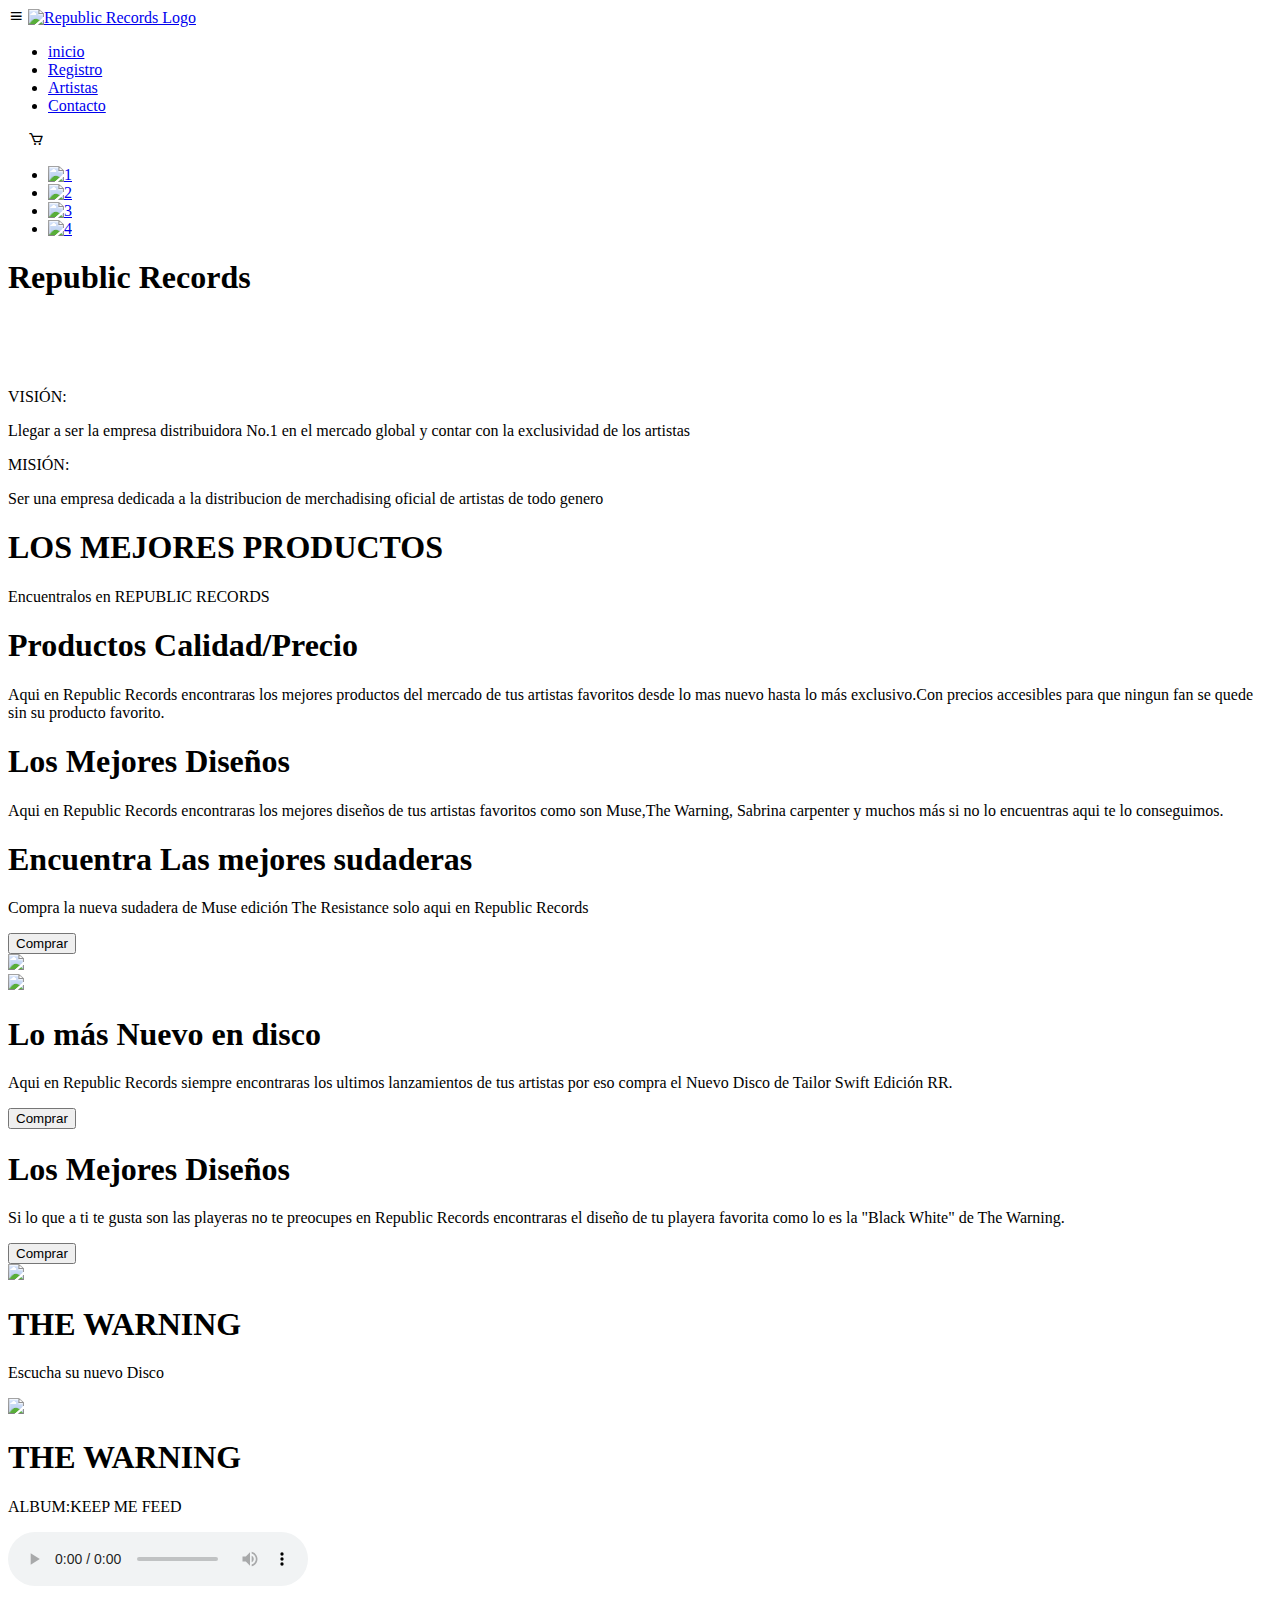
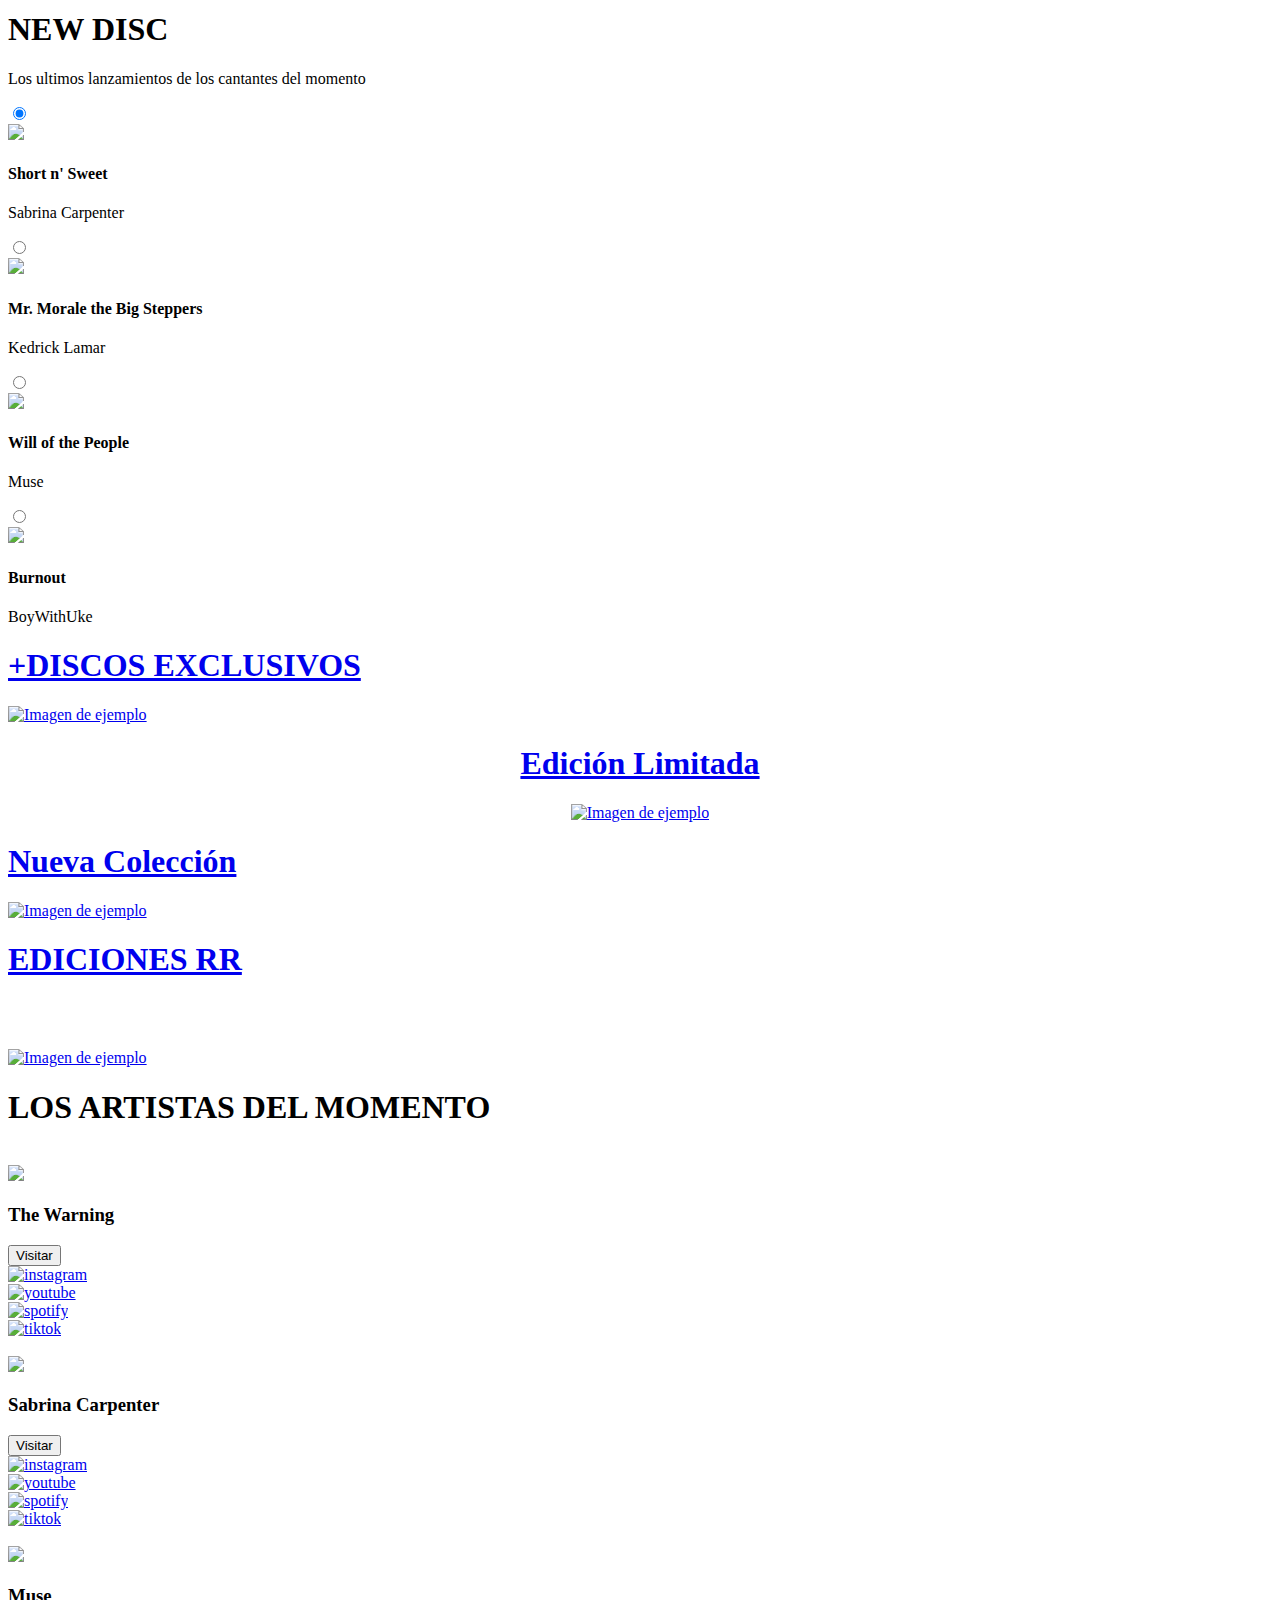
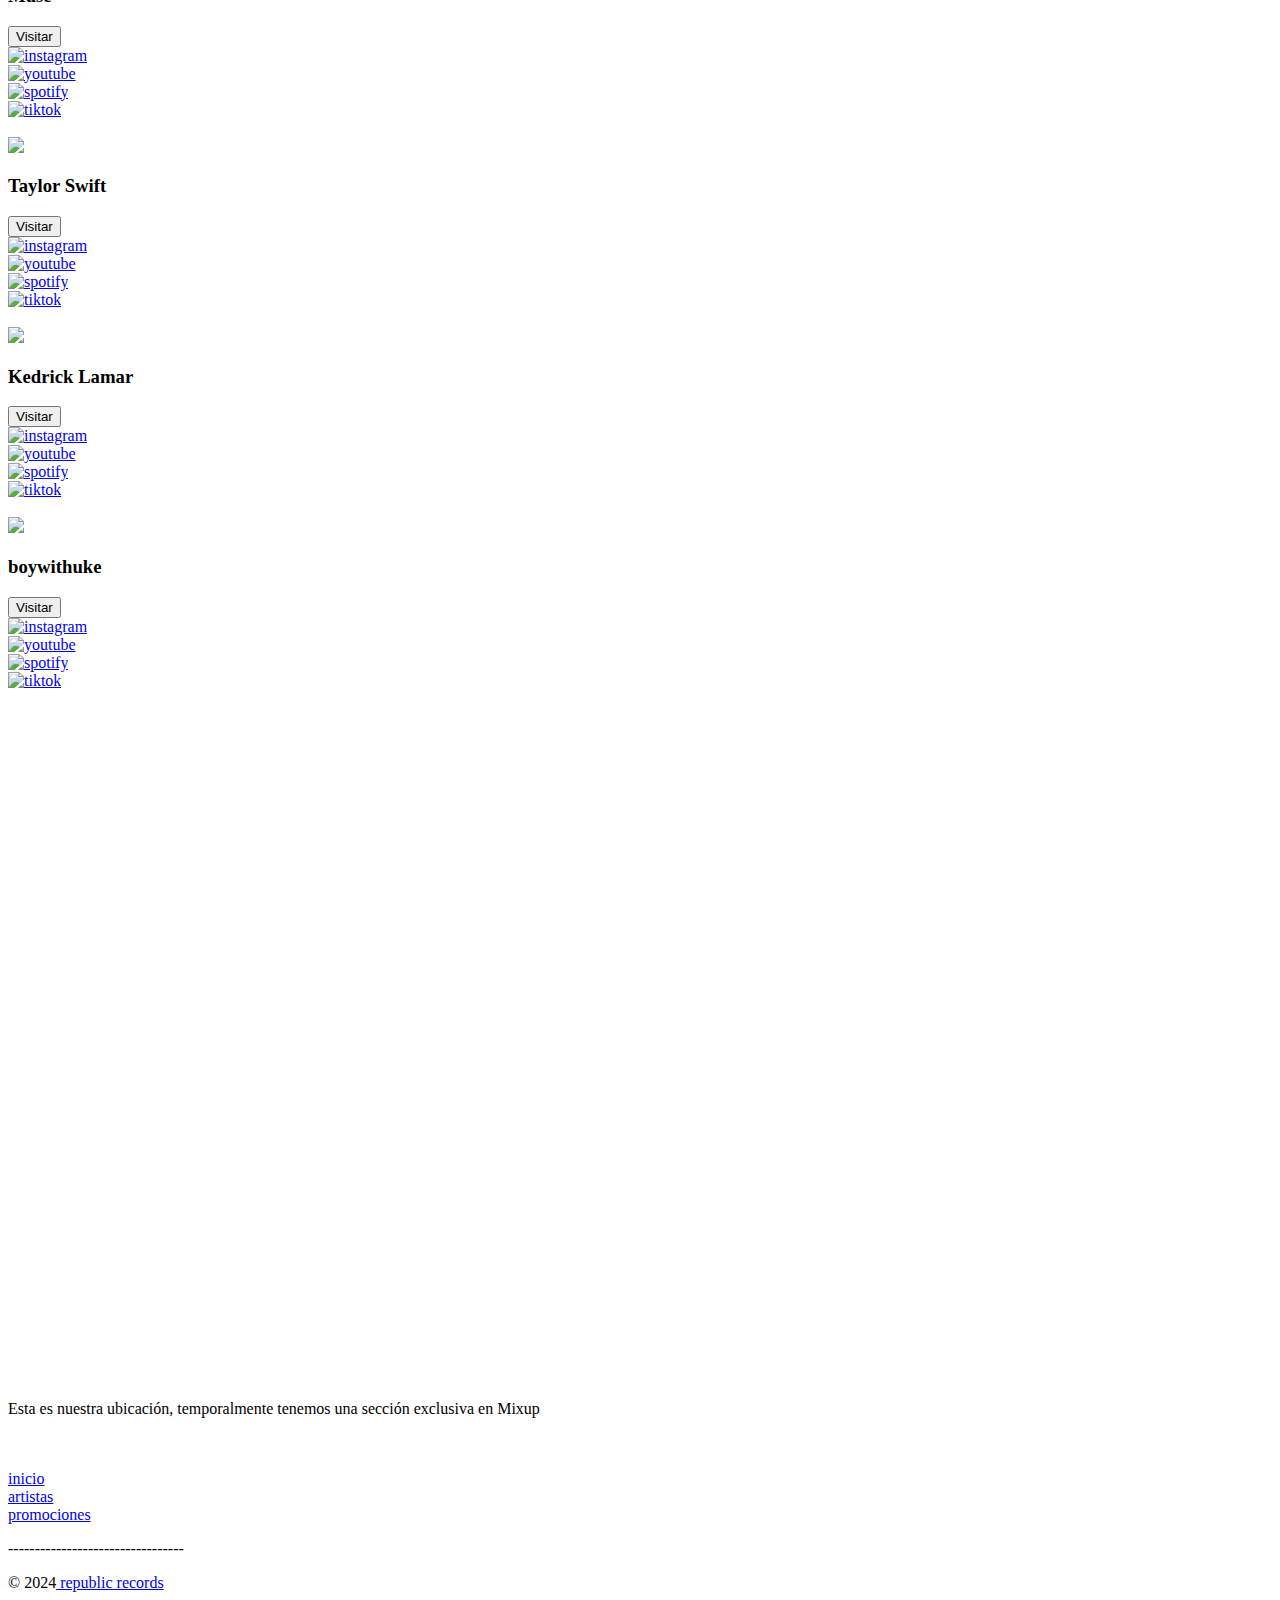
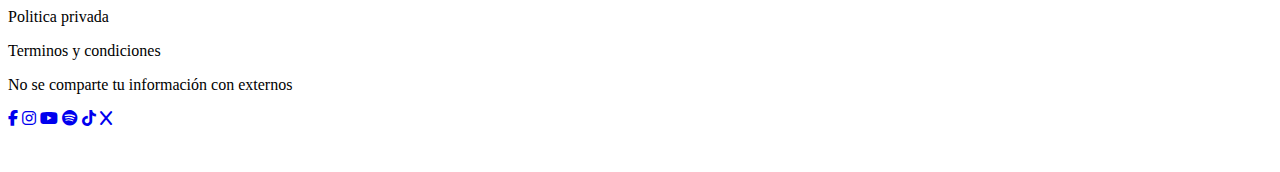
==== index.html @ c12b85f3 "Add files via upload" ====
<!DOCTYPE html>
<html lang="es">
<head>
	<meta charset="utf-8">
	<title> Republic Records </title>
	 <link rel="stylesheet" href="https://cdnjs.cloudflare.com/ajax/libs/font-awesome/6.5.2/css/all.min.css">
        <link rel="stylesheet" href="css/music">
        <link rel="stylesheet" href="css/stylo.css">
        <link rel="icon" href="img/Rr.jpeg">
        <link href='https://unpkg.com/boxicons@2.1.4/css/boxicons.min.css' rel='stylesheet'>
</head>
<body>
	
<header class="heade">
    <i class="bx bx-menu" id="menu-icon"></i>
    <a href="#" class="log">
        <img src="img/White.png" alt="Republic Records Logo" class="logo-img">
    </a>
    <nav class="navbar">
        <span class="vertical-line"></span>
        <ul>
            <li><a href="# "class="active">inicio</a></li>
            <li><a href="CrearCuenta/index.html">Registro</a></li>
            <li><a href="#artistas">Artistas</a></li>
            <li><a href="#conta">Contacto</a></li>
        </ul>
    </nav>
    <div class="wrapper-icons">
      <a href="CrearCuenta/iniciarsesion.html" style="color: white">  <i class="bx bx-user hover-icons" id="user-icon"></i></a>
        <span class="vertical-line"></span>
        <i class="bx bx-cart hover-icons" id="cart-icon"></i>
    </div>

</header>
<script src="script.js"></script>



	<div class="slider-frame">
    <ul>
        <li><a href="warning/tw.html"><img src="img/warwar.gif" alt="1" class="img2"></a></li>
        <li><a href="bob/BOB.html"><img src="img/boy.gif" alt="2" class="img2"></a></li>
         <li><a href="warning/tw.html"><img src="img/warwar.gif" alt="3" class="img2"></a></li>
        <li><a href="bob/BOB.html"><img src="img/boy.gif" alt="4" class="img2"></a></li>
    </ul>
    </div>
  

        <section id="main">
      	<div class="content">
    <div>
	<h1>Republic Records</h1>
<br>
<br>
<br>

	<div class="lolo">

	<div class="didi">
	<p>VISIÓN:</p>
	<p> Llegar a ser la empresa distribuidora No.1 en el mercado global y contar con la exclusividad de los artistas </p>
  </div>

	<div class="didi">
	<p>MISIÓN:</p>
	<p> Ser una empresa dedicada a la distribucion de merchadising oficial de artistas de todo genero</p>
</div>
</div>
</div>
</div>
</section>
<div class="transparent">
  	<h1>LOS MEJORES PRODUCTOS</h1>
  	<p>Encuentralos en REPUBLIC RECORDS</p>
  </div>
  
  <div class="flex-parent">

	 <div class="flex-child">
	 	<div class="text2">
	 		<h1>Productos Calidad/Precio</h1>
	 		<p>Aqui en Republic Records encontraras los mejores productos del mercado de tus artistas favoritos desde lo mas nuevo hasta lo más exclusivo.Con precios accesibles para que ningun fan se quede sin su producto favorito.		</p>
	 	</div>
	 </div>
	  <div class="flex-child">
	 	<div class="text1">
	 		<h1>Los Mejores Diseños</h1>
	 		<p>Aqui en Republic Records encontraras	los mejores diseños de tus artistas favoritos como son Muse,The Warning, Sabrina carpenter y muchos más si no lo encuentras aqui te lo conseguimos.</p>
	 	</div>
	 </div>
	</div>

  <section class="promo">
  <div class="flex-parent">

	 <div class="flex-child">
	 	<div class="promo1">
	 		<h1>Encuentra Las mejores sudaderas</h1>
	 		<p>Compra la nueva sudadera de Muse edición The Resistance solo aqui en Republic Records </p>
	 		<a href="artistas/MUSE.html#muse" style="text-align: center;"><button> Comprar</button></a>

	 	</div>
	 </div>
	  <div class="flex-child">
	 	<div class="img1">
	 		<img src="img/sud4atrasuni.png">
	 	</div>
	 </div>
	</div>
</section>

<section class="promo0">
  <div class="flex-parent">
<div class="flex-child">
	 	<div class="img2">
	 		<img src="img/disc.jpeg">
	 	</div>
	 </div>
	 <div class="flex-child">
	 	<div class="promo2">
	 		<h1>Lo más Nuevo en disco</h1>
	 		<p>Aqui en Republic Records siempre encontraras los ultimos lanzamientos de tus artistas por eso compra el Nuevo Disco de Tailor Swift Edición RR.</p>
	 		<a href="Taylor Swift/Taylor.html#tay" style="text-align: center;"><button> Comprar</button></a>

	 	</div>
	 </div>
	  
	</div>
</section>
  <section class="promo">
  <div class="flex-parent">

	 <div class="flex-child">
	 	<div class="promo1">
	 		<h1>Los Mejores Diseños</h1>
	 		<p>Si lo que a ti te gusta son las playeras no te preocupes en Republic Records encontraras el diseño de tu playera favorita como lo es la "Black White" de The Warning.</p>
	 		<a href="warning/tw.html#W" style="text-align: center;"><button> Comprar</button></a>

	 	</div>
	 </div>
	  <div class="flex-child">
	 	<div class="img1">
	 		<img src="img/wwt.jpeg">
	 	</div>
	 </div>
	</div>
</section>




<div class="dis">

	 <div class="flex-child"><div class="transparent">
  	<h1>THE WARNING</h1>
  	<p>Escucha su nuevo Disco </p>
  </div>	 

	 	<div class="disco">
	 		<img src="https://m.media-amazon.com/images/I/91oZRV2+jIL._UF1000,1000_QL80_.jpg">
	 		<h1>THE WARNING</h1>
	 		<p>ALBUM:KEEP ME FEED</p>
	 		<audio controls>
	<source src="img/wawa.mp3" type="audio/mpeg">
    
</audio>

	 	</div>
	 </div>

	  <div class="flex-child"><div class="transparent">
	<h1>NEW DISC</h1>
  	<p>Los ultimos lanzamientos de los cantantes del momento</p>
  </div>	 

	    <div class="discos">

	    	    <div class="wrapper">
        <div class="container">
            <input type="radio" name="slide" id="c1" checked>
            <label for="c1" class="card">
                <div class="row">
                    <div class="icon"><img src="https://www.mondosonoro.com/wp-content/uploads/2024/09/Sabrina-Carpenter-Short-n-Sweet.jpg"></div>
                    <div class="description">
                        <h4>Short n' Sweet</h4>
                        <p>Sabrina Carpenter</p>
                    </div>
                </div>
            </label>
            <input type="radio" name="slide" id="c2" >
            <label for="c2" class="card">
                <div class="row">
                    <div class="icon"><img src="https://m.media-amazon.com/images/I/81JWgCwbohL._UF1000,1000_QL80_.jpg"></div>
                    <div class="description">
                        <h4>Mr. Morale the Big Steppers</h4>
                        <p>Kedrick Lamar</p>
                    </div>
                </div>
            </label>
            <input type="radio" name="slide" id="c3" >
            <label for="c3" class="card">
                <div class="row">
                    <div class="icon"><img src="https://i.scdn.co/image/ab67616d0000b27342c90d53e8c596285e8f59ff"></div>
                    <div class="description">
                        <h4>Will of the People</h4>
                        <p>Muse</p>
                    </div>
                </div>
            </label>
            <input type="radio" name="slide" id="c4" >
            <label for="c4" class="card">
                <div class="row">
                    <div class="icon"><img src="https://i.scdn.co/image/ab67616d00001e02661c91263dcc137f9fc7e6cb"></div>
                    <div class="description">
                        <h4>Burnout</h4>
                        <p>BoyWithUke</p>
                    </div>
                </div>
            </label>
        </div>
    </div>
	    </div>
	 </div>
	</div>
</div>
 <div class="flex-parent" id="promo">

	 <div class="flex-child">
	 	<div class="nose">
	 		<a href="warning/tw.html#WM"><div class="containe1">
<span class="text5"><h1>+DISCOS EXCLUSIVOS</h1></span>
<img src="img/W1.png" alt="Imagen de ejemplo">
</div></a></div>
	 </div>
 
	 <div class="flex-child"><div class="nose">
	 	<a href="Taylor Swift/Taylor.html#P" style="text-align: center;"><div class="containe">
<span class="text5"><h1>Edición Limitada </h1></span>
<div class="suda"><img src="img/sud2atras.png" alt="Imagen de ejemplo"></div>
</div></a>
	 </div></div></div>


	  <div class="flex-parent">

	 <div class="flex-child">
	 	<div class="nose">
	 		<a href="warning/tw.html#TWE"><div class="containe">
<span class="text5"><h1>Nueva Colección</h1></span>
<div class="sud"><img src="img/colee.png" alt="Imagen de ejemplo"></div>
</div></a></div>
	 </div>
 
	 <div class="flex-child"><div class="nose">
	 	<a href="Kendrick/Kendrick.html#PE"><div class="containe">
<span class="text5" style="padding-top: 50px"><h1>EDICIONES RR</h1></span>
<img src="img/hola.jpeg" alt="Imagen de ejemplo" style="margin-top: 50px">
</div ></a></div></div></div>
<div class="transparen" >
  	<h1>LOS ARTISTAS DEL MOMENTO</h1>
  
  </div>
<div class="tarjetas" id="artistas">
  	


	<div id="card-area">
		<div class="wrappe">
			<div class="box-area">
				<div class="box">
					<img alt="" src="post/thewarpost.png">
					<div class="overlay"><img src="img/wawas.png">
						<h3>The Warning</h3>
						<a href="warning/tw.html"><button>Visitar</button></a>
<div class="redes1">
			<a href="https://www.instagram.com/thewarningrockband/"><li><img src="img/Insta.png" alt="instagram" class="redesxd"></li></a>
			<a href="https://www.youtube.com/channel/UCeZHVOA5rP9rHoa7zKCx7kQ"><li><img src="img/youtu.png" alt="youtube" class="redesxd"></li></a>
			<a href="https://open.spotify.com/intl-es/artist/2SmW1lFlBJn4IfBzBZDlSh?si=2GKYCcXlSau1mAXLaqVIew"><li><img src="img/spoti.png" alt="spotify" class="redesxd"></li></a>
			<a href="https://www.tiktok.com/@thewarningrockband"><li><img src="img/tiktok.png" alt="tiktok" class="redesxd"></li></a></div>

					</div>
				</div>
				<div class="box">
					<img alt="" src="post/sabpost.png">
					<div class="overlay"><img src="img/sabri.png">
						<h3>Sabrina Carpenter</h3>
						
						<a href="Sabrina Carpenter/sabri.html"><button>Visitar</button></a>
<div class="redes1">
			<a href="https://www.instagram.com/sabrinacarpenter/"><li><img src="img/Insta.png" alt="instagram" class="redesxd"></li></a>
			<a href="https://www.youtube.com/channel/UCPKWE1H6xhxwPlqUlKgHb_w"><li><img src="img/youtu.png" alt="youtube" class="redesxd"></li></a>
			<a href="https://open.spotify.com/intl-es/artist/74KM79TiuVKeVCqs8QtB0B?si=NtbMGw_pQv67SQaCGdl2aw"><li><img src="img/spoti.png" alt="spotify" class="redesxd"></li></a>
			<a href="https://www.tiktok.com/@sabrinacarpenter?lang=en"><li><img src="img/tiktok.png" alt="tiktok" class="redesxd"></li></a></div>
					</div>
				</div>
				<div class="box">
					<img alt="" src="post/musepost.png">
					<div class="overlay"><img src="img/muse.png">
						<h3>Muse</h3>
						<a href="artistas/MUSE.html"><button>Visitar</button></a>

						<div class="redes1">
			<a href="https://www.instagram.com/muse/"><li><img src="img/Insta.png" alt="instagram" class="redesxd"></li></a>
			<a href="https://www.youtube.com/muse"><li><img src="img/youtu.png" alt="youtube" class="redesxd"></li></a>
			<a href="https://open.spotify.com/intl-es/artist/12Chz98pHFMPJEknJQMWvI?si=QI47-rFvTQqw0i0o0Gmenw"><li><img src="img/spoti.png" alt="spotify" class="redesxd"></li></a>
			<a href="https://www.tiktok.com/@muse"><li><img src="img/tiktok.png" alt="tiktok" class="redesxd"></li></a></div>
					</div>
				</div>
			</div>
		</div>
	</div>
  </div>
  
</div>
</section>

  <div class="tarjetas0">
  	


	<div id="card-area">
		<div class="wrappe">
			<div class="box-area">
				<div class="box">
					<img alt="" src="post/taypost.png">
					<div class="overlay"><img src="img/TS.png">
						<h3>Taylor Swift</h3>
						<a href="Taylor Swift/Taylor.html"><button>Visitar</button></a><div class="redes1">
			<a href="https://www.instagram.com/taylorswift/"><li><img src="img/Insta.png" alt="instagram" class="redesxd"></li></a>
			<a href="https://www.youtube.com/user/taylorswift"><li><img src="img/youtu.png" alt="youtube" class="redesxd"></li></a>
			<a href="https://open.spotify.com/intl-es/artist/06HL4z0CvFAxyc27GXpf02?si=YdvIG4rxTwSImIO0VQsmrw"><li><img src="img/spoti.png" alt="spotify" class="redesxd"></li></a>
			<a href="https://www.tiktok.com/@taylorswift?lang=es"><li><img src="img/tiktok.png" alt="tiktok" class="redesxd"></li></a></div>
					</div>
				</div>
				<div class="box">
					<img alt="" src="post/kenpostt.png">
					<div class="overlay"><img src="img/kla.png">
						<h3>Kedrick Lamar</h3>
						
						<a href="Kendrick/Kendrick.html"><button>Visitar</button></a>

						<div class="redes1">
			<a href="https://www.instagram.com/kendricklamar/"><li><img src="img/Insta.png" alt="instagram" class="redesxd"></li></a>
			<a href="https://www.youtube.com/channel/UCoYfzC2zMlc9M-Odgaf6OSg"><li><img src="img/youtu.png" alt="youtube" class="redesxd"></li></a>
			<a href="https://open.spotify.com/intl-es/artist/2YZyLoL8N0Wb9xBt1NhZWg?si=RDUW3WZqQWWjpwzpsqsaEw"><li><img src="img/spoti.png" alt="spotify" class="redesxd"></li></a>
			<a href="https://www.tiktok.com/@republicrecords"><li><img src="img/tiktok.png" alt="tiktok" class="redesxd"></li></a></div>

					</div>
				</div>
				<div class="box">
					<img alt="" src="post/boywipost.png">
					<div class="overlay"><img src="img/BO.png">
						<h3>boywithuke</h3>
						<a href="bob/BOB.html"><button>Visitar</button></a>

						<div class="redes1">
			<a href="https://www.instagram.com/boywithuke/"><li><img src="img/Insta.png" alt="instagram" class="redesxd"></li></a>
			<a href="https://www.youtube.com/channel/UCA3PLfFMuT963D-qGVjAFaw"><li><img src="img/youtu.png" alt="youtube" class="redesxd"></li></a>
			<a href="https://open.spotify.com/intl-es/artist/1Cd373x8qzC7SNUg5IToqp?si=xgOgjB73Q5md4PaO6w4JbQ"><li><img src="img/spoti.png" alt="spotify" class="redesxd"></li></a>
			<a href="https://www.tiktok.com/@boywithuke"><li><img src="img/tiktok.png" alt="tiktok" class="redesxd"></li></a></div>
					</div>
				</div>
			</div>
		</div>
	</div>
  </div>



<div class="foot" id="conta">

	<div class="izquierda">
		<br>
		<br>
		<br>
		<br>
    <iframe src="https://www.google.com/maps/embed?pb=!1m18!1m12!1m3!1d3164.0477982761!2d-99.02401382394338!3d19.425011823607463!2m3!1f0!2f0!3f0!3m2!1i1024!2i768!4f13.1!3m3!1m2!1s0x85d1fc869b74fe29%3A0xacf15e9f5859d36f!2sMixup%20Ciudad%20Jard%C3%ADn%20Nezahualcoyotl!5e0!3m2!1ses-419!2smx!4v1733200131168!5m2!1ses-419!2smx" width="90%" height="500" style="border:0; padding: 50px ; " ma allowfullscreen="" loading="lazy" referrerpolicy="no-referrer-when-downgrade"></iframe>
    <br>
	<br>
    <p class="fote3">Esta es nuestra ubicación, temporalmente tenemos una sección exclusiva en Mixup</p>
	</div>

	<div class="derecha">
		<br>
		<br>
		<li><a href="#" class="fote1">inicio</a></li>
		<li><a href="#artistas" class="fote">artistas</a></li>
		<li><a href="#promo" class="fote">promociones</a></li>
		<p class="fote2">---------------------------------</p>
		<p class="fote2">&copy; 2024<a href="Republic Records.html" class="botonito"> republic records
	</a></p>
		<p class="fote2">Politica privada</p>
		<p class="fote2">Terminos y condiciones</p>
		<p class="fote2">No se comparte tu información con externos</p>

     <div class="redes2">
     	<a href="https://www.facebook.com/RepublicRecordsOfficial"><i class="fa-brands fa-facebook-f"></i></a>
            <a href="https://www.instagram.com/republicrecords/"><i class="fa-brands fa-instagram"></i></a>
            <a href="https://www.youtube.com/republicrecordsmusic"><i class="fa-brands fa-youtube"></i></a>
            <a href="https://open.spotify.com/user/republicrecords"><i class="fa-brands fa-spotify"></i></a>
            <a href="https://www.tiktok.com/@republicrecords"><i class="fa-brands fa-tiktok"></i></a>
            <a href="https://x.com/RepublicRecords"><i class="fa-brands fa-x"></i></a>
			<br>
			<br>
			<br>
     </div>
  </div>
</body>
</html>
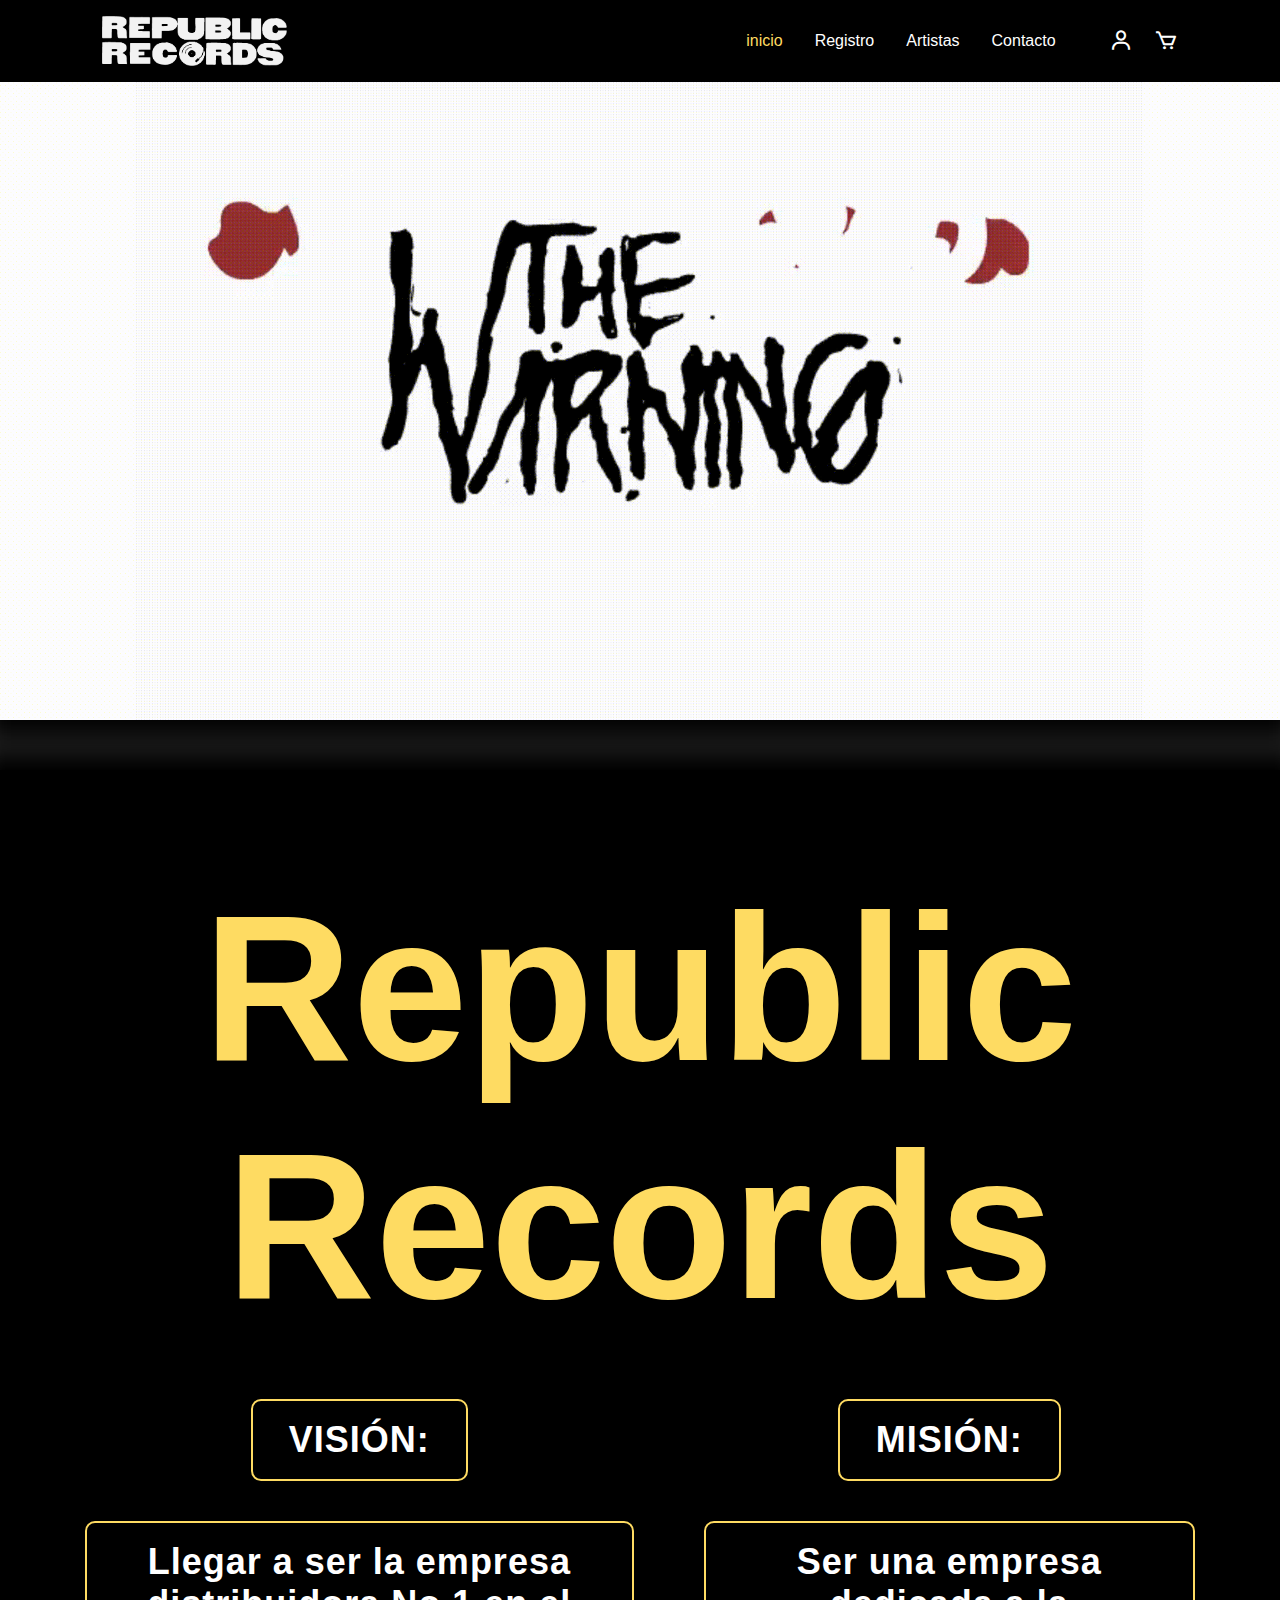
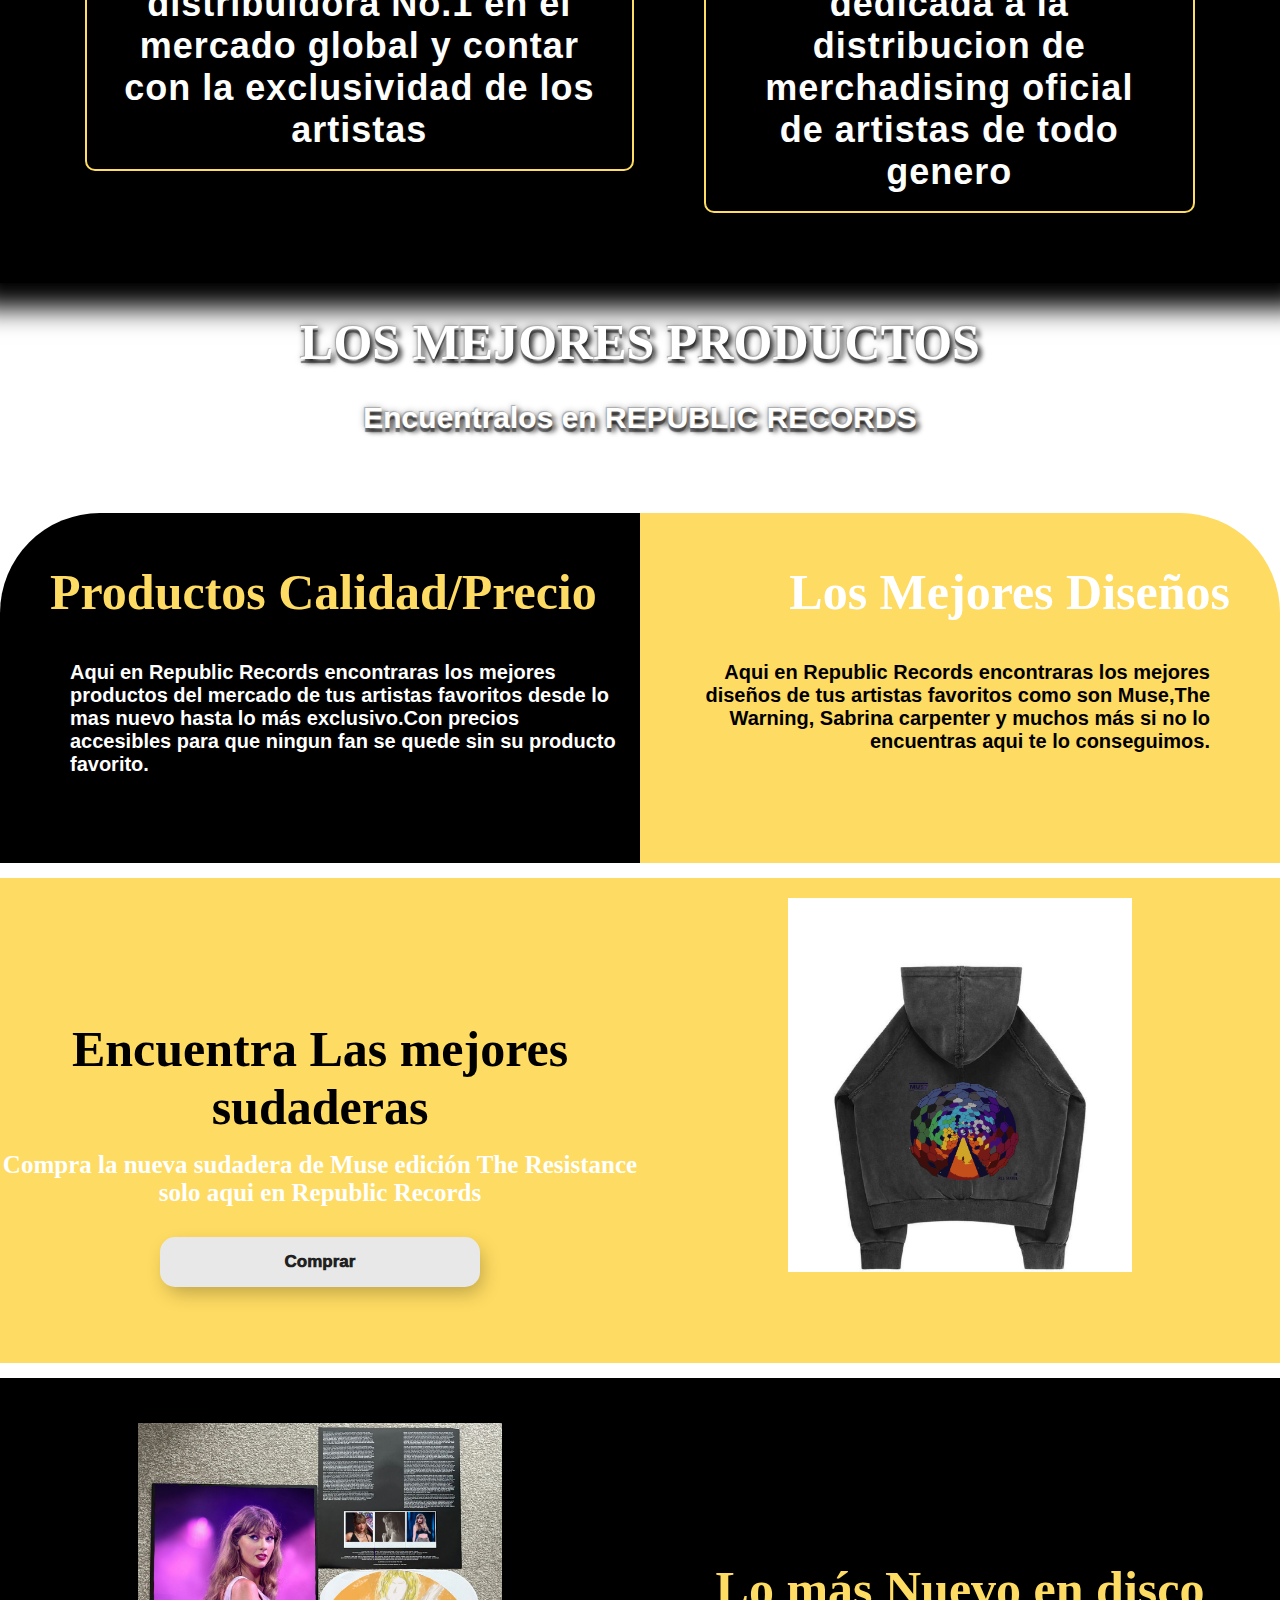
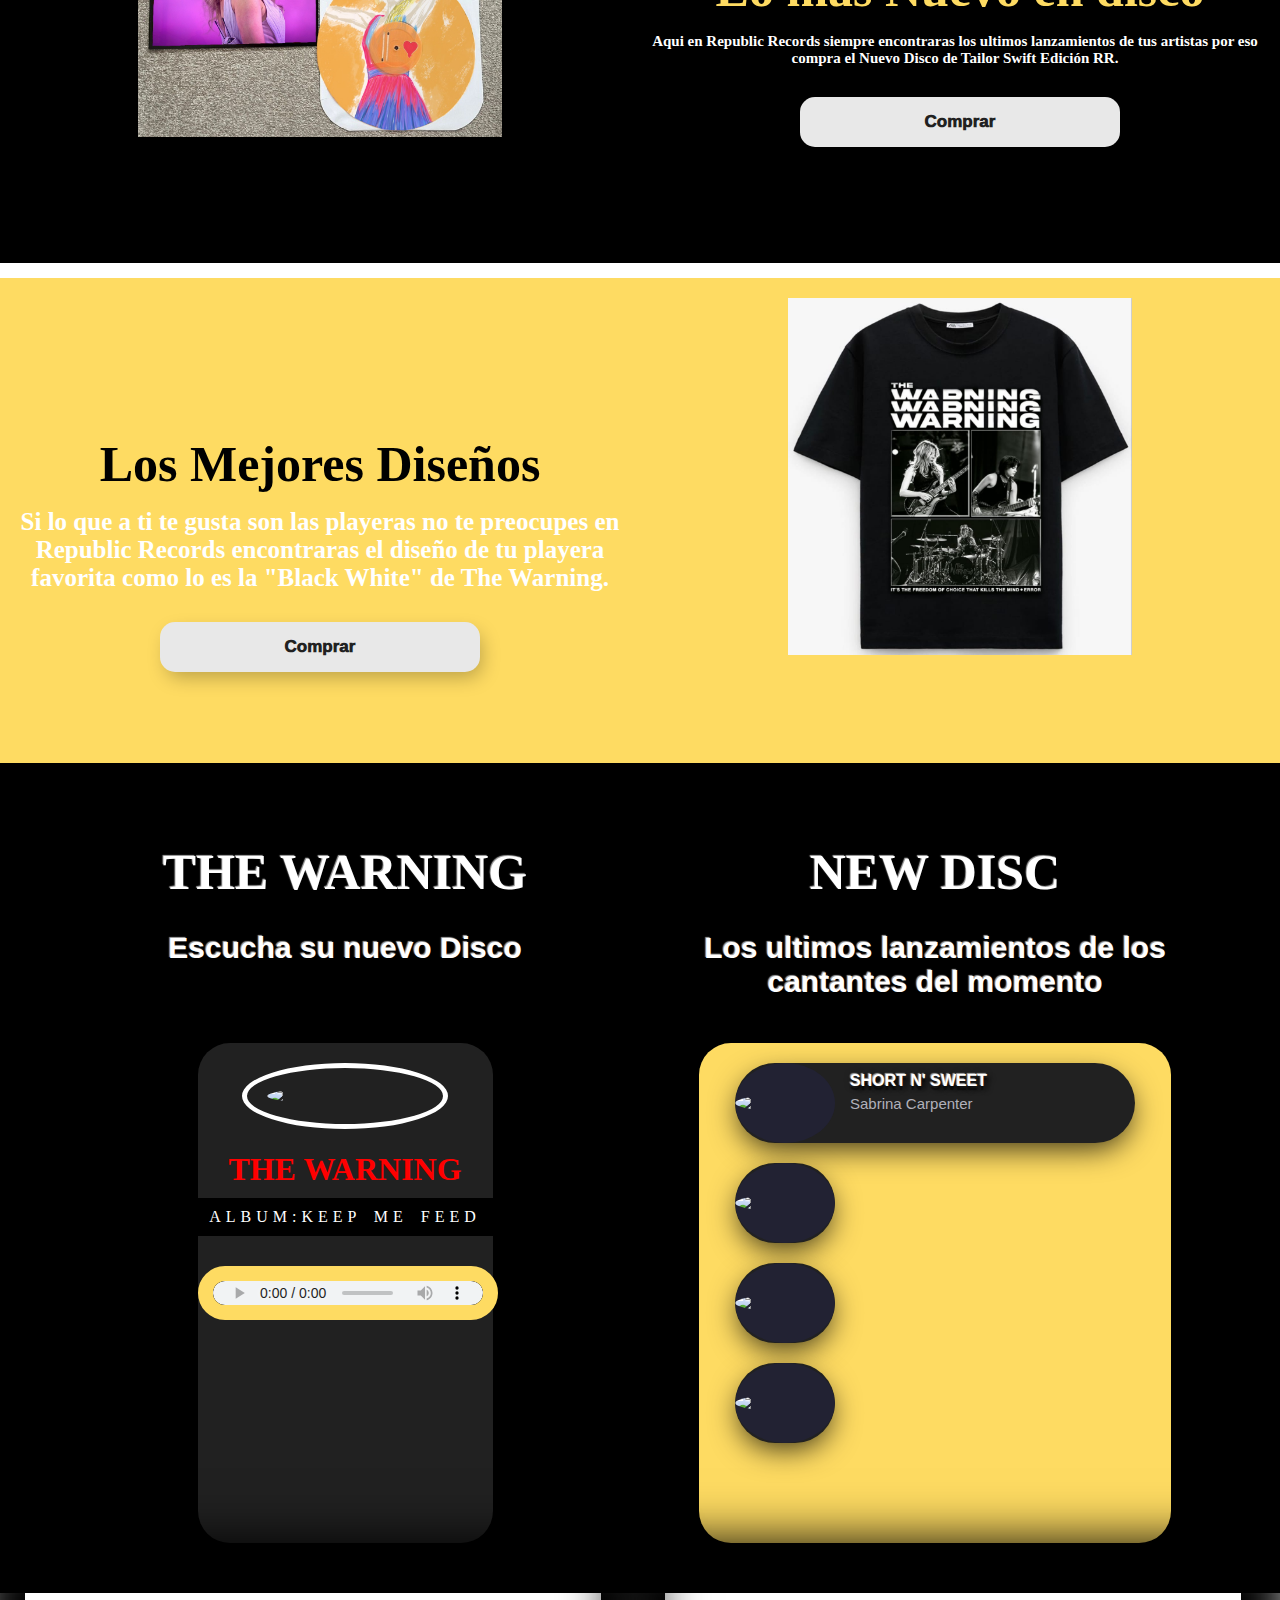
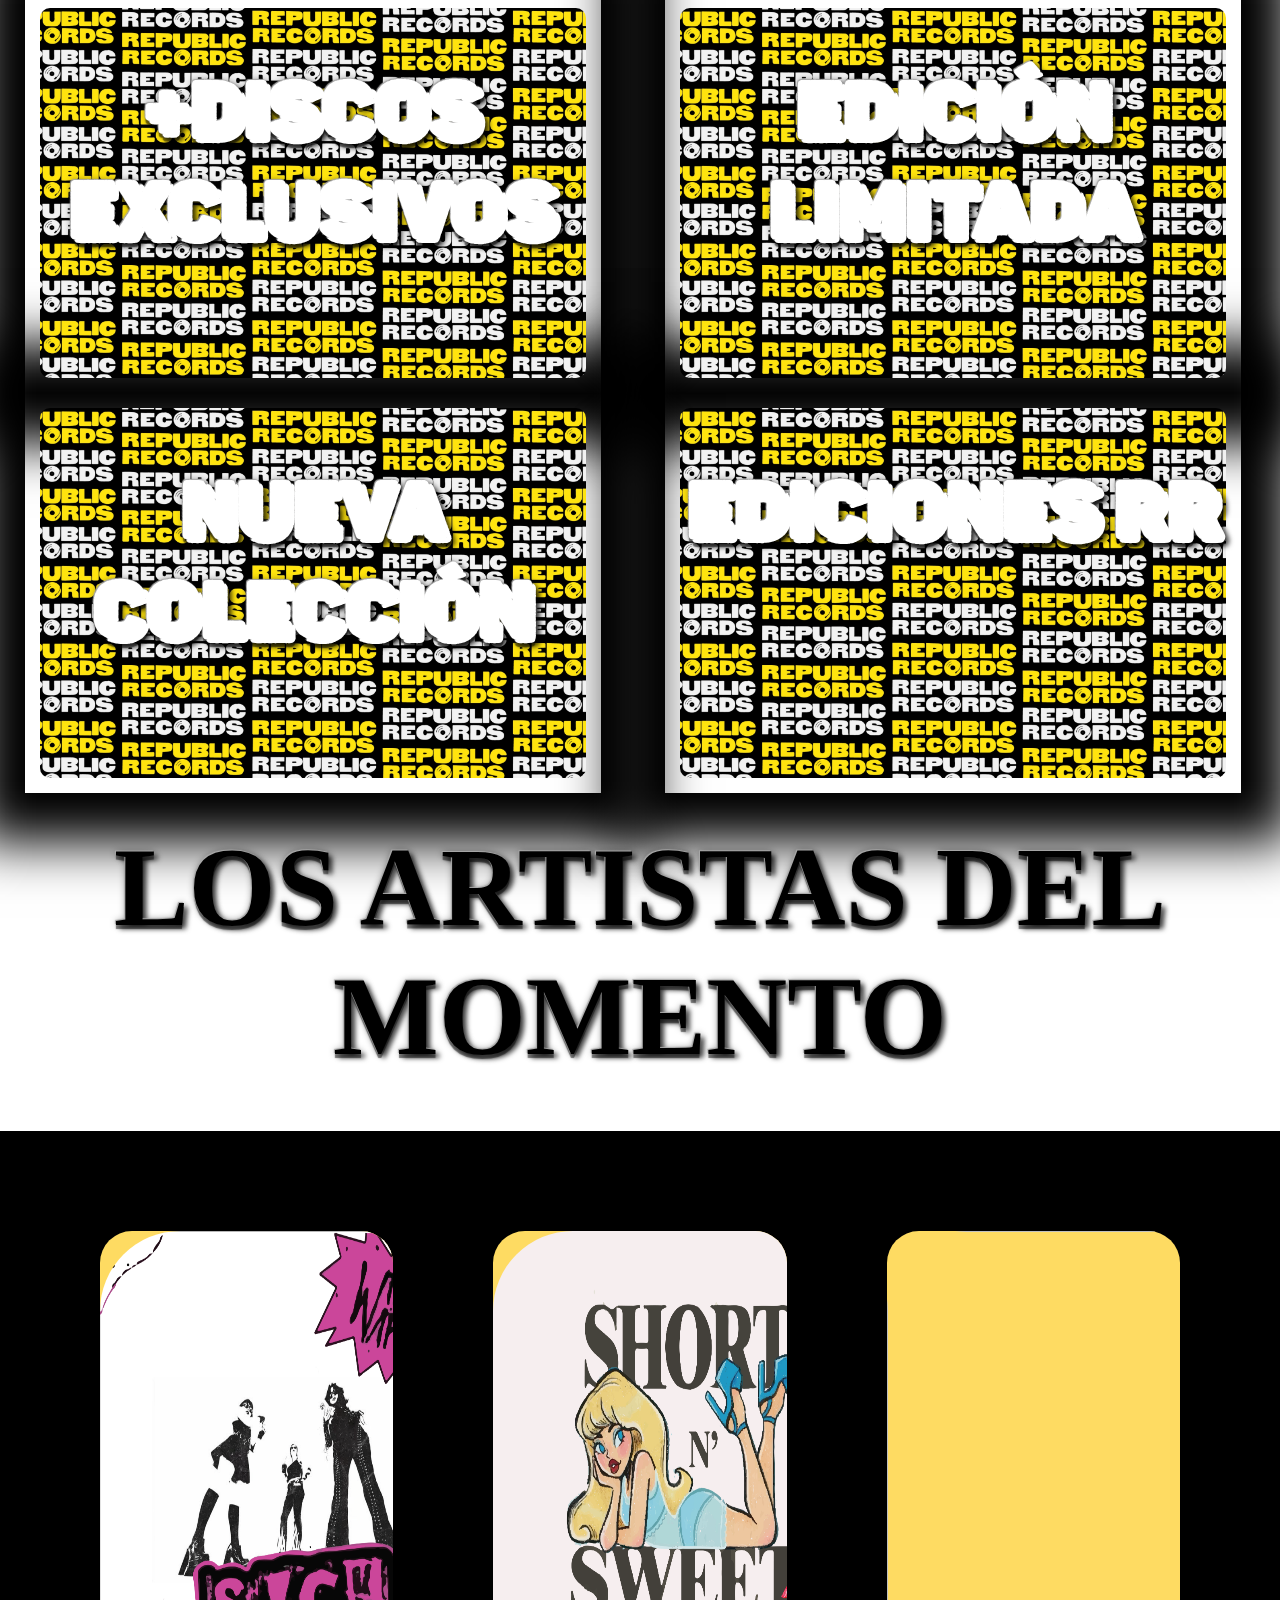
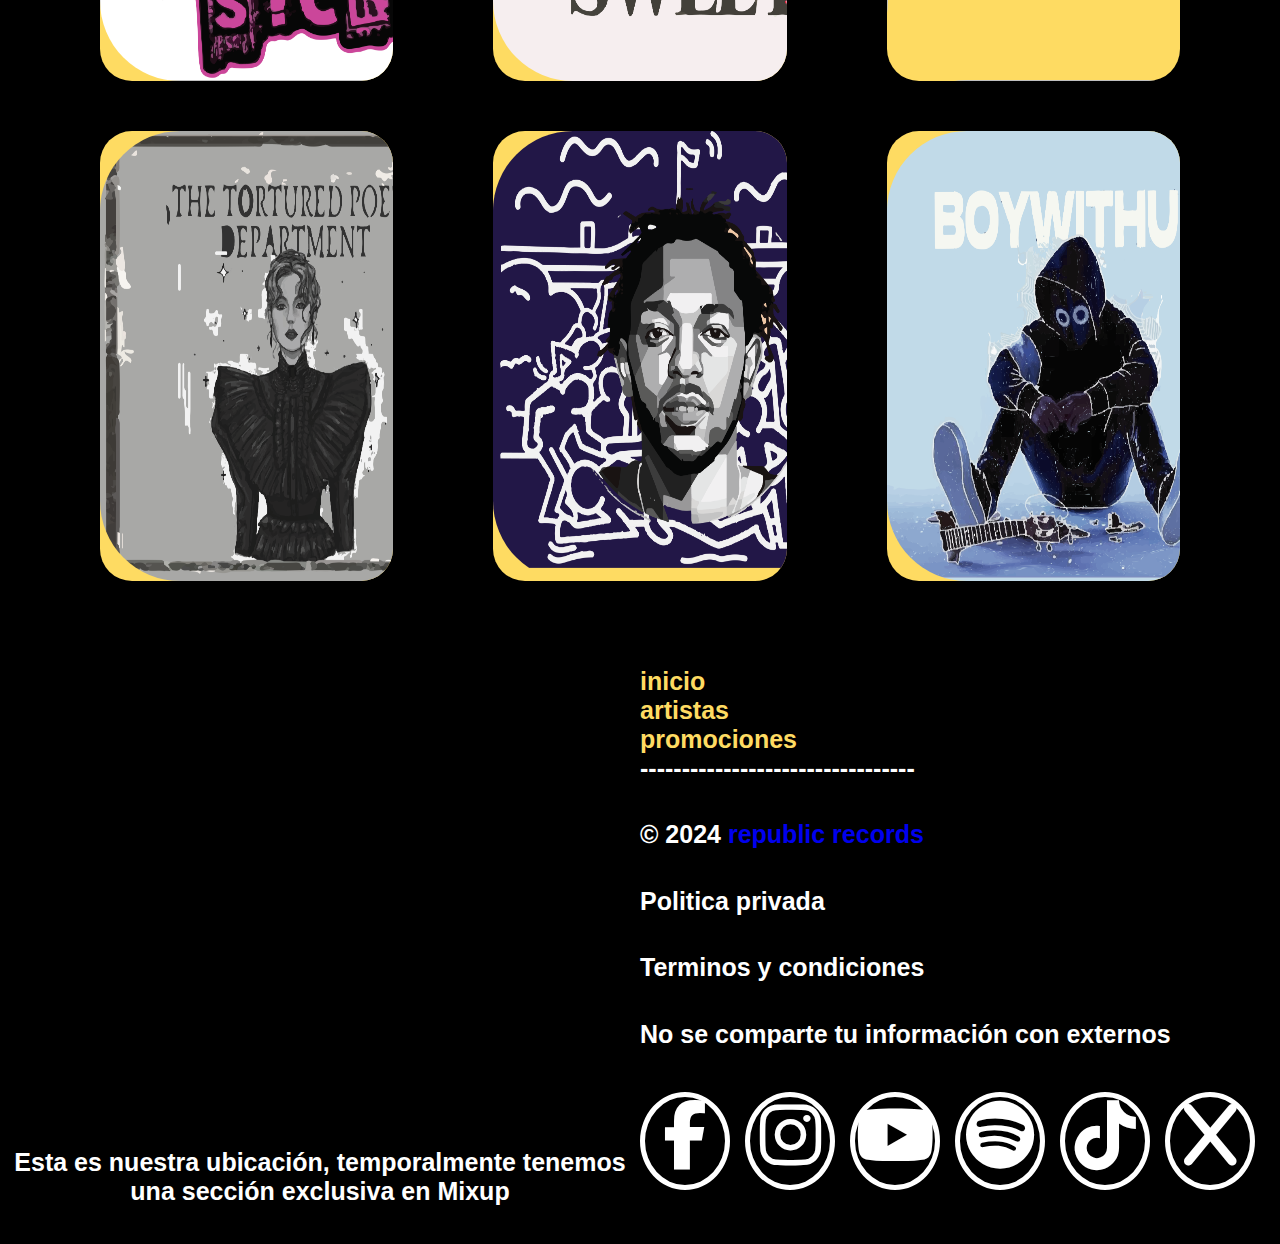
==== commit 09f33aaf: "Update index.html" ====
--- a/index.html
+++ b/index.html
@@ -285,7 +285,7 @@
 					<div class="overlay"><img src="img/sabri.png">
 						<h3>Sabrina Carpenter</h3>
 						
-						<a href="Sabrina Carpenter/sabri.html"><button>Visitar</button></a>
+						<a href="Sabrina Carpenter/Sabri.html"><button>Visitar</button></a>
 <div class="redes1">
 			<a href="https://www.instagram.com/sabrinacarpenter/"><li><img src="img/Insta.png" alt="instagram" class="redesxd"></li></a>
 			<a href="https://www.youtube.com/channel/UCPKWE1H6xhxwPlqUlKgHb_w"><li><img src="img/youtu.png" alt="youtube" class="redesxd"></li></a>
@@ -406,4 +406,4 @@
      </div>
   </div>
 </body>
-</html>+</html>
--- a/css/stylo.css
+++ b/css/stylo.css
@@ -0,0 +1,1375 @@
+ body {
+  font-family: -apple-system, BlinkMacSystemFont, 'Segoe UI', Roboto, Oxygen, Ubuntu, Cantarell, 'Open Sans', 'Helvetica Neue', sans-serif;
+  background: url("fondo.gif");
+  background-repeat: no-repeat;
+  background-attachment: fixed;
+  background-size: cover;
+  height: 100%;
+  width: 100%;
+    list-style: none;
+  text-decoration: none;
+
+  font-size: 62.5%;
+  color: #fff;
+}
+@font-face{
+  font-family: "Panton Rust Heavy Gr Sh";
+  src:url("PantonRustHeavy-GrSh.otf");
+}
+@import url('https://fonts.googleapis.com/css2?family=Poppins:wght@100;200;300;400;500;600&display=swap');
+
+* {
+  margin: 0;
+  padding: 0;
+  list-style: none;
+  text-decoration: none;
+  box-sizing: border-box;
+  scroll-behavior: smooth;
+  font-family: 'Poppins', sans-serif;
+}
+
+:root {
+  --bg-color: #000;
+  --nav-color: #fff;
+  --main-color: #fedb62;
+  --body-color: #000;
+}
+
+
+
+.slider-frame{
+max-width: 100%;
+width: 100%;
+height: 80%;
+margin: 0px auto 0;
+overflow: hidden;
+margin-bottom: 50px;
+
+box-shadow: 0px 0px 50px 50px black;
+
+}
+
+
+.slider-frame ul {
+  display: flex;
+  padding: 0;
+  width: 400%;
+  animation: slide 20s infinite alternate ease-in-out;
+
+}
+
+.slider-frame li {
+  width: 100%;
+list-style: none;
+}
+
+.slider-frame img {
+  max-width: 100%;
+  width: 100%;
+  display: block;
+    margin: 0 auto;
+     height: auto;
+
+}
+
+@keyframes slide {
+  0%{margin-left: 0;}
+  20%{margin-left: 0;}
+
+  25%{margin-left: -100%;}
+  45%{margin-left: -100%;}
+
+  50%{margin-left: -200%;}
+  70%{margin-left: -200%;}
+
+  75%{margin-left: -300%;}
+  100%{margin-left: -300%;}
+}
+
+@media(max-width: 991px) {
+.slider-frame {
+  width: 100%;
+}
+}
+
+.transparent {
+   height: 200px;
+  background: transparent;
+
+  width: 100%;
+  max-width: 100%;
+  margin: 0px auto;
+  text-align: center;
+  
+  font-size: 25px;
+ 
+}
+
+.transparent h1 {
+  margin: 30px;
+  font-family: "White on Black";
+ font-size: 50px;
+ color: white;
+  text-shadow:
+  -1px -1px 1px #aaa,
+  0px 4px 1px rgba(0, 0, 0, 0.5),
+  4px 4px 5px rgba(0, 0, 0, 0.7),
+  0px 0px 7px rgba(0, 0, 0, 0.4);
+}
+.transparen {
+   height: auto;
+  background: transparent;
+
+  width: 100%;
+  max-width: 100%;
+  margin: 0px auto;
+  text-align: center;
+  
+
+}
+
+.transparen h1 {
+  font-family: "White on Black";
+  margin: 30px;
+ font-size: 7rem;
+ color: black;
+  text-shadow:
+  -1px -1px 1px #aaa,
+  0px 4px 1px rgba(0, 0, 0, 0.5),
+  4px 4px 5px rgba(0, 0, 0, 0.7),
+  0px 0px 7px rgba(0, 0, 0, 0.4);
+}
+
+.transparent p {
+ font-size: 30px;
+ color: white;
+  text-shadow:
+  -1px -1px 1px #aaa,
+  0px 4px 1px rgba(0, 0, 0, 0.5),
+  4px 4px 5px rgba(0, 0, 0, 0.7),
+  0px 0px 7px rgba(0, 0, 0, 0.4);
+ margin-bottom: 100px;
+ font-weight: bold;
+}
+
+
+#main {
+ background: black;
+  width: 100%;
+  max-width: 100%;
+  margin: 0px auto;
+   text-align: center;
+   box-shadow: 0px 0px 25px 25px black;
+}
+
+#main header,
+#main .content{
+  padding: 50px;
+  
+   }
+
+ .content h1{
+font-size: 23vmin;
+color: #fedb62;
+margin-top: 50px;
+text-align: center;
+
+
+}
+
+.didi p{
+  color: #fff;
+  border: 2px solid #fedb62;
+  margin: 20px;
+  padding: 18px 36px;
+  display: inline-block;
+  font-family: -apple-system, BlinkMacSystemFont, 'Segoe UI', Roboto, Oxygen, Ubuntu, Cantarell, 'Open Sans', 'Helvetica Neue', sans-serif;
+  font-size: 4vmin;
+  font-weight: 700;
+  letter-spacing: 1px;
+  cursor: pointer;
+  box-shadow: inset 0 0 0 0 #fedb62;
+  -webkit-transition: ease-out 0.4s;
+  -moz-transition: ease-out 0.4s;
+  transition: ease-out 0.4s;
+  border-radius: 10px;
+}
+
+.didi p:hover{
+  box-shadow: inset 2000px 0 0 0 #fedb62;
+  color: black;
+}
+
+.lolo{
+  display: flex;
+
+}
+.didi {
+  margin: 0px 15px;
+  text-align: center;
+}
+.doble{
+  width: 100%;
+  max-width: 100%;
+  height: 500px;
+  
+  
+}
+.flex-parent {
+    display: flex;
+    
+}
+
+.flex-child {
+    flex: 1;
+   
+}
+
+.text2 {
+  background: black;
+  width: 100%;
+  height: 350px;
+   
+border-radius: 100px 0px 0px 0px;
+
+}
+
+.text1 {
+  background: #fedb62;
+  justify-content: right;
+  width: 100%;
+  height: 350px;
+   text-align: right;
+  border-radius: 0px 100px 0px 0px;
+
+}
+
+.text1 h1 {
+  font-family: Instruction;
+  padding-top: 50px ;
+  margin-right: 50px;
+  text-align: right;
+  font-size: 2rem;
+ font-size: 50px;
+ color: white;}
+
+ .text1 p { 
+  padding: 20px;
+  margin-right: 50px;
+  text-align: right;
+  margin-top:  20px;
+ font-size: 20px;
+ font-weight: bold;
+ color: black;}
+
+ .text2 h1 { 
+  font-family: Instruction;
+  padding-top: 50px ;
+  margin-left:  50px;
+  text-align: left;
+  
+ font-size: 50px;
+ color: #fedb62;}
+
+ .text2 p { 
+ padding: 20px;
+  margin-left:  50px;
+  text-align: left;
+  margin-top:  20px;
+ font-size: 20px;
+ font-weight: bold;
+ color: white;}
+
+
+.promo{
+  width: 100%;
+  max-width: 100%;
+  height: 500px;
+  border-top: solid 15px white;
+  background: #fedb62;
+ 
+}
+.promo1 {
+  
+  width: 100%;
+  height: 500px;
+  justify-content: center;
+  display: flex;
+  flex-direction: column;
+  
+  
+
+}
+.promo1 h1{
+ padding-top: 50px ;
+font-family: Instruction;
+  text-align: center;
+  margin-bottom: 15px;
+ font-size: 50px;
+ color: black;}
+
+
+
+.promo1 p{
+  
+  font-family: Zector;
+  text-align: center;
+  margin-bottom:  30px;
+ font-size: 25px;
+ font-weight: bold;
+ color: white;}
+
+
+
+
+
+
+
+.img1 {
+  
+  width: 100%;
+  height: 500px;
+  text-align: center;
+  display: block;
+
+
+}
+
+
+.img1 img{
+  padding: 20px;
+ width: 60%;
+ transition:all .5s ease-in-out;
+}
+.img1 img:hover{
+border-radius:50%;
+background: black;
+box-shadow: 0px 0px 15px 15px white;
+transform: rotate(360deg) scale(1.2);
+;
+
+}
+.promo1 button {
+ padding: 15px 25px;
+ border: unset;
+ border-radius: 15px;
+ color: #212121;
+ z-index: 1;
+ background: #e8e8e8;
+ position: relative;
+ font-weight: 1000;
+ font-size: 17px;
+ -webkit-box-shadow: 4px 8px 19px -3px rgba(0,0,0,0.27);
+ box-shadow: 4px 8px 19px -3px rgba(0,0,0,0.27);
+ transition: all 250ms;
+ overflow: hidden;
+ width: 50%;
+ margin: 0 auto;
+}
+
+.promo1 button::before {
+ content: "";
+ position: absolute;
+ top: 0;
+ left: 0;
+ height: 100%;
+ width: 0;
+ border-radius: 15px;
+ background-color: #212121;
+ z-index: -1;
+ -webkit-box-shadow: 4px 8px 19px -3px rgba(0,0,0,0.27);
+ box-shadow: 4px 8px 19px -3px rgba(0,0,0,0.27);
+ transition: all 250ms
+}
+
+.promo1 button:hover {
+ color: #e8e8e8;
+}
+
+.promo1 button:hover::before {
+ width: 100%;
+}
+
+
+.promo0{
+  width: 100%;
+  max-width: 100%;
+  height: 500px;
+  border-top: solid 15px white;
+  background: black;
+}
+.promo2 {
+  
+  width: 100%;
+  height: 500px;
+  justify-content: center;
+  display: flex;
+  flex-direction: column;
+
+  
+
+}
+.promo2 h1{
+ padding-top: 50px ;
+font-family: Instruction;
+  text-align: center;
+  margin-bottom: 15px;
+ font-size: 50px;
+ color: #fedb62;}
+
+
+
+.promo2 p{
+  font-family: Zector;
+padding-right: 10px;
+  text-align: center;
+  margin-bottom:  30px;
+ font-size: 15px;
+ font-weight: bold;
+ color: white;}
+
+
+
+
+
+
+
+.img2 {
+  
+  width: 100%;
+  height: 500px;
+  text-align: center;
+  display: block;
+
+
+}
+
+
+.img2 img{
+  margin-top: 35px;
+  padding: 10px;
+ width: 60%;
+ transition:all .5s ease-in-out;
+}
+.img2 img:hover{
+border-radius:50%;
+background: #fedb62;
+box-shadow: 0px 0px 15px 15px black;
+transform: rotate(360deg) scale(1.2);
+;
+
+}
+.promo2 button {
+ padding: 15px 25px;
+ border: unset;
+ border-radius: 15px;
+ color: #212121;
+ z-index: 1;
+ background: #e8e8e8;
+ position: relative;
+ font-weight: 1000;
+ font-size: 17px;
+ -webkit-box-shadow: 4px 8px 19px -3px rgba(0,0,0,0.27);
+ box-shadow: 4px 8px 19px -3px rgba(0,0,0,0.27);
+ transition: all 250ms;
+ overflow: hidden;
+ width: 50%;
+ margin: 0 auto;
+}
+
+.promo2 button::before {
+ content: "";
+ position: absolute;
+ top: 0;
+ left: 0;
+ height: 100%;
+ width: 0;
+ border-radius: 15px;
+ background-color: #fedb62;
+ z-index: -1;
+ -webkit-box-shadow: 4px 8px 19px -3px rgba(0,0,0,0.27);
+ box-shadow: 4px 8px 19px -3px rgba(0,0,0,0.27);
+ transition: all 250ms
+}
+
+.promo2 button:hover {
+ color: #e8e8e8;
+}
+
+.promo2 button:hover::before {
+ width: 100%;
+}
+
+.dis{
+  width: 100%;
+  background: black;
+  height: auto;
+  display: flex;
+  padding: 50px;
+}
+.discos {
+background: #fedb62;
+  width: 80%;
+  height: 500px;
+  border-radius: 2rem;
+   margin: 0 auto;
+
+  
+}
+
+.wrapper {
+    width: 100%;
+    height: 100vh;
+    display: flex;
+    justify-content: center;
+    
+}
+
+.container {
+    height: 400px;
+   
+    flex-wrap: nowrap;
+    justify-content: start;
+}
+
+.card {
+    background: #212121;
+    width: 100px;
+    
+    background-size: cover;
+    cursor: pointer;
+    overflow: hidden;
+    border-radius: 3rem;
+    margin: 20px 10px;
+    display: flex;
+    align-items: flex-end;
+    transition: .6s cubic-bezier(.28,-0.03,0,.99);
+    box-shadow: 0px 10px 30px -5px rgba(0,0,0,0.8);
+}
+
+.card > .row {
+    color: white;
+    display: flex;
+    flex-wrap: nowrap;
+
+}
+
+.card > .row > .icon {
+    background: #223;
+    color: white;
+    border-radius: 100%;
+    width: 100px;
+    display: flex;
+    justify-content: center;
+    align-items: center;
+    
+
+}
+.card > .row > .icon  img{
+   width: 100%;
+   border-radius: 100%;
+   transition:all .5s ease-in-out;
+}
+
+.card > .row > .icon  img:hover {
+   transform: rotate(360deg) scale(1.2);
+}
+
+.card > .row > .description {
+    display: flex;
+    justify-content: center;
+    flex-direction: column;
+    overflow: hidden;
+    height: 80px;
+    width: 520px;
+    opacity: 0;
+    transform: translateY(30px);
+    transition-delay: .3s;
+    transition: all .3s ease;
+}
+
+.description p {
+    color: #b0b0ba;
+    padding-top: 5px;
+    padding-left: 15px;
+    font-size: 15px;
+}
+
+.description h4 {
+  font-size: 1rem;
+    text-transform: uppercase;
+    padding-left: 15px;
+    text-shadow:
+  -1px -1px 1px #aaa,
+  0px 4px 1px rgba(0, 0, 0, 0.5),
+  4px 4px 5px rgba(0, 0, 0, 0.7),
+  0px 0px 7px rgba(0, 0, 0, 0.4);
+}
+
+input {
+    display: none;
+}
+
+input:checked + label {
+    width: 400px;
+}
+
+input:checked + label .description {
+    opacity: 1 !important;
+    transform: translateY(0) !important;
+}
+
+.card[for="c1"] {
+    background-image: url('./img1.jpeg');
+}
+.card[for="c2"] {
+    background-image: url('./img2.jpeg');
+}
+.card[for="c3"] {
+    background-image: url('./img3.jpeg');
+}
+.card[for="c4"] {
+    background-image: url('./img4.jpeg');
+}
+
+
+.disco {
+  background:  #212121;
+  width: 50%;
+  height: 500px;
+  border-radius: 2rem;
+  margin: 0 auto;
+  text-align: center;
+  justify-content: center;
+   position:static;
+   
+
+}
+.app{
+  position: absolute;
+  width: 50%;
+  justify-content: center;
+  align-items: center;
+  display: flex;
+}
+
+.disco img 
+{margin-top: 20px;
+  margin-bottom:  20px;
+  padding: 20px;
+ width: 70%;
+border-radius: 100%;
+border: solid 5px white;
+animation-name:girarb;
+animation-duration: 5s;
+animation-iteration-count: infinite; 
+animation-timing-function:linear;
+display: inline-block;}
+
+@keyframes  girarb{
+
+  from{
+    transform: rotate(0deg);
+    }to{
+      transform: rotate(360deg);
+  }
+}
+
+.disco h1{
+  font-size: 2rem;
+  color: red;
+  font-family: fantasy;
+
+  margin-bottom: 10px;
+}
+
+.disco p{
+  font-size: 1rem;
+  color: white;
+  font-family: fantasy;
+  margin-bottom: 30px;
+  background: black;
+  padding: 10px;
+  word-spacing: 4px;
+  letter-spacing: 5px;
+  
+  }
+
+audio {
+  
+  background: black;
+  border-radius: 2rem;
+  border: solid 15px #fedb62;
+}
+
+   .nose{
+   
+  /* Bordes redondeados */
+    background: linear-gradient(45deg, red, lime, blue) 1; /* Degradado del borde */
+    padding: 15px; /* Espacio para el borde */
+    
+    
+    width: 90%;
+    height: 25rem;
+   
+    margin-left:  25px;
+    margin-right:  25px;
+    justify-content: center;
+    text-align: center;
+    box-shadow: 0px 0px 50px 50px black;
+       }
+
+ /* Oculta la imagen por defecto y muestra el texto */
+        .containe {
+            border-radius: 10px;
+            background-image:url(../img/xds.jpg);
+            background-position: center; 
+            background-repeat: no-repeat; 
+            background-size: cover; 
+            position: relative;
+            display: inline-block;
+            margin: 0 auto;
+            width: 100%;
+            height: 100%;
+        }
+
+        .containe img {
+            display: none;
+            width: 50%;
+            height: auto;
+            border-radius: 5rem;
+            margin: 0 auto;
+            padding-top: 20px;
+
+
+        }
+
+        .containe .text5 {
+
+            font-size: 20px;
+            color: #333;
+
+
+        }
+  .containe .text5 h1{
+  font-family: "Panton Rust Heavy Gr Sh";
+   margin-top: 10%;
+            font-size:5rem;
+            color: white;
+            text-shadow:
+  -1px -1px 1px #aaa,
+  0px 4px 1px rgba(0, 0, 0, 0.5),
+  4px 4px 5px rgba(0, 0, 0, 0.7),
+  0px 0px 7px rgba(0, 0, 0, 0.4);
+
+
+        }
+        /* Al hacer hover, oculta el texto y muestra la imagen */
+        .containe:hover .text5 {
+            display: none;
+
+        }
+
+        .containe:hover img {
+            display: block;
+
+        }
+
+            .containe1 {
+            border-radius: 10px;
+            background-image:url(../img/xds.jpg);
+            background-position: center; 
+            background-repeat: no-repeat; 
+            background-size: cover; 
+            position: relative;
+            display: inline-block;
+            margin: 0 auto;
+            width: 100%;
+            height: 100%;
+        }
+
+        .containe1 img {
+            display: none;
+            width: 100%;
+            height: auto;
+            border-radius: 5rem;
+            margin: 0 auto;
+            padding-top: 20px;
+            
+
+        }
+.suda img{ display: none;
+            width: 40%;
+            height: auto;
+            border-radius: 5rem;
+            margin: 0 auto;
+            padding-top: 20px;
+            }
+
+            .sud img{ display: none;
+            width: 100%;
+            height: auto;
+            border-radius: 5rem;
+            margin: 0 auto;
+            padding-top: 20px;
+            }
+
+.suda:hover img {
+            display: block;
+
+        }
+        .sud:hover img {
+            display: block;
+
+        }
+        .containe1 .text5 {
+
+            font-size: 20px;
+            color: #333;
+
+
+        }
+  .containe1 .text5 h1{  font-family: "Panton Rust Heavy Gr Sh";
+  margin-top: 10%;
+            font-size:5rem;
+            color: white;
+            text-shadow:
+  -1px -1px 1px #aaa,
+  0px 4px 1px rgba(0, 0, 0, 0.5),
+  4px 4px 5px rgba(0, 0, 0, 0.7),
+  0px 0px 7px rgba(0, 0, 0, 0.4);
+
+
+        }
+        /* Al hacer hover, oculta el texto y muestra la imagen */
+        .containe1:hover .text5 {
+            display: none;
+
+        }
+
+        .containe1:hover img {
+            display: block;
+
+        }
+.tarjetas {
+  
+  height: 500px;
+  
+  border-radius: 10% 10% 0% 0%;
+    width: 100%;
+  max-width: 100%;
+  margin-top:30px; 
+  
+ 
+  
+}
+
+.tarjetas0{
+  
+  height: 550px;
+ 
+  border-radius: 0% 0% 10% 10%;
+  width: 100%;
+  max-width: 100%;
+  margin-bottom:30px; 
+  border-bottom:solid 15px transparent;
+  
+}
+.tarjetas1 {
+ 
+  height: 500px;
+  
+ 
+    width: 100%;
+  max-width: 100%;
+  margin: 0px auto;
+  
+  
+}
+.tarjetas1 img{
+  width: 100%;
+  height: 100%;
+  
+    
+  
+    
+ 
+
+}
+
+
+
+.wrappe{
+    padding: 100px ;
+    background: black;
+}
+#card-area{
+    padding: 20px 0;
+}
+.box-area{
+    display: grid;
+    grid-template-columns: repeat(auto-fit,minmax(250px, 1fr));
+    grid-gap: 100px;
+    
+}
+.box {
+  border-radius: 2rem;  
+  position: relative;
+  overflow: hidden;
+  
+  transition: border 1.1s;
+  background-color: #fedb62;
+  background-clip: padding-box;
+ 
+}
+.box:hover{border: 10px solid #fedb62;}
+.box img{
+    width: 380px;
+    height: 450px;
+    border-radius: 5rem;    
+    display: block;
+    transition: transform 1.2s;
+}
+.overlay {
+ 
+  height: 0;
+  background: linear-gradient(transparent,#fedb62 70%);
+  border-radius: 10px;
+  position: absolute;
+  left: 0;
+  bottom: 0;
+  overflow: hidden;
+  
+  align-items: center;
+  justify-content: center;
+  flex-direction: column;
+  padding: 0 40px;
+  text-align: center;
+  font-size: 14px;
+  transition: height 1.5s;
+}
+.overlay h3 {
+  color: white;
+  font-weight: bold 5px;
+  font-weight: 500px;
+  margin-bottom: 5px;
+  margin-top: 10%;
+  font-family: CollegiateFLF;
+  font-size: 30px;
+  letter-spacing: 2px;
+  text-shadow:
+  -1px -1px 1px #aaa,
+  0px 4px 1px rgba(0, 0, 0, 0.5),
+  4px 4px 5px rgba(0, 0, 0, 0.7),
+  0px 0px 7px rgba(0, 0, 0, 0.4);
+
+}
+.overlay img {
+  padding-top:35px; 
+  width: auto;
+  height: 40%;
+  margin:0 auto;
+
+}
+
+
+.box:hover img{
+    transform: scale(1.1);
+}
+.box:hover .overlay{
+    height: 100%;
+}
+
+/* From Uiverse.io by alexroumi */ 
+button {
+ padding: 15px 25px;
+ border: unset;
+ border-radius: 15px;
+ color: #212121;
+ z-index: 1;
+ background: #e8e8e8;
+ position: relative;
+ font-weight: 1000;
+ font-size: 17px;
+ -webkit-box-shadow: 4px 8px 19px -3px rgba(0,0,0,0.27);
+ box-shadow: 4px 8px 19px -3px rgba(0,0,0,0.27);
+ transition: all 250ms;
+ overflow: hidden;
+ margin-top: 30px;
+ padding-right: 82.7px;
+ padding-left: 82.7px;
+}
+
+button::before {
+ content: "";
+ position: absolute;
+ top: 0;
+ left: 0;
+ height: 100%;
+ width: 0;
+ border-radius: 15px;
+ background-color: #212121;
+ z-index: -1;
+ -webkit-box-shadow: 4px 8px 19px -3px rgba(0,0,0,0.27);
+ box-shadow: 4px 8px 19px -3px rgba(0,0,0,0.27);
+ transition: all 250ms
+}
+
+button:hover {
+ color: #e8e8e8;
+}
+
+button:hover::before {
+ width: 100%;
+}
+
+.colores{
+  background: black;
+  width: 100%;
+  max-width: 100%;
+  height: 100px;
+}
+
+.redes1 {
+ padding-left: 5px;
+ list-style: none;
+ display: flex;
+
+}
+
+.redesxd {
+
+  
+  padding-right: 10px;
+}
+
+.redes1 img{
+  height: auto;
+  width: 50%;
+}
+
+
+
+
+.heade {
+  position: fixed;
+  display: flex;
+  top: 0;
+  left: 0;
+  padding: 1rem 8%;
+  background: var(--bg-color);
+  align-items: center;
+  width: 100%;
+  z-index: 100;
+}
+
+.log {
+  font-size: 4em;
+  text-transform: uppercase;
+  font-weight: 700;
+  color: var(--main-color);
+  letter-spacing: .2rem;
+  margin-right: auto;
+  display: flex;
+    align-items: center;
+}
+
+.logo-img {
+    max-width: 100%;
+    height: auto;
+    max-height: 50px;
+
+}
+
+.navbar{
+  display: flex;
+  flex-direction: row-reverse;
+}
+
+.navbar ul {
+  display: flex;
+}
+
+.navbar ul li a {
+  font-size: 1rem;
+  font-weight: 500;
+  margin-right: 2rem;
+  color: var(--nav-color);
+  transition: .3s all ease;
+}
+
+.navbar ul li a:hover,
+.navbar ul li a.active {
+  display: flex;
+  color: var(--main-color);
+}
+
+#menu-icon {
+  display: none;
+  font-size: 2.5rem;
+  cursor: pointer;
+  transition: transform 0.3 ease;
+  margin-right: 1.5rem;
+}
+
+#menu-icon.bx-x {
+  transform: rotate(90deg);
+}
+
+.hover-icons {
+  font-size: 1.5rem;
+  cursor: pointer;
+  transition: .3s all ease;
+}
+
+.hover-icons:hover {
+  color: #919191;
+}
+
+.wrapper-icons {
+  display: flex;
+  align-items: center;
+}
+
+.vertical-line::before {
+  content: '';
+  display: block;
+  width: 1px;
+  height: 18px;
+  background: rgba(0, 0, 0, 0.1);
+  margin: 0 10px;
+}
+
+@media (max-width:768px) {
+  #menu-icon {
+    display: block;
+    margin-right: 1.5rem;
+  }
+
+  .heade {
+    justify-content: space-between;
+    padding: 1rem 4%;
+  }
+
+  .log {
+    display: block;
+  }
+
+  .logo-img {
+        max-height: 30px;
+        margin-left: 1rem;
+    }
+
+  .navbar > .vertical-line{
+    display: none;
+  }
+
+  .navbar {
+    display: none;
+    position: fixed;
+    top: 0;
+    left: 0;
+    width: 60%;
+    height: 100%;
+        background: transparent;
+        border: 2px solid rgba(255, 255, 255, .2);
+        backdrop-filter: blur(20px);
+        box-shadow: 0 0 10px rgba(0, 0, 0, .2);
+  }
+
+  .navbar.active {
+    display: block;
+  }
+
+  .navbar ul {
+    display: block;
+  }
+
+  .navbar ul li a {
+    width: 100%;
+    display: block;
+    padding: 1rem 2rem;
+    border-bottom: 1px solid #ececec;
+  }
+}
+
+
+.foot{
+  background-color: black;
+  width: 100%;
+  display: flex;
+  align-items: center;
+  justify-content: space-between;
+  margin: 0 auto;
+  list-style: none;
+  text-decoration: none;
+}
+
+.derecha{
+  background-color: black;
+  margin: 0 auto;
+  padding-top: 0 auto;
+  flex-direction: column;
+  list-style: none;
+  text-decoration: none;
+  width: 50%;
+}
+
+.izquierda{
+  background-color: black;
+  width: 50%;
+  margin: 0 auto;
+  flex-direction: column;
+  list-style: none;
+}
+
+.redes2{
+  display: flex;
+}
+
+.fote{
+  color: #fedb62;
+  font-family: -apple-system, BlinkMacSystemFont, 'Segoe UI', Roboto, Oxygen, Ubuntu, Cantarell, 'Open Sans', 'Helvetica Neue', sans-serif;
+  font-size: 25px;
+  font-weight: 900;
+  list-style: none;
+  text-decoration: none;
+}
+
+.fote2{
+  color: white;
+  font-family: -apple-system, BlinkMacSystemFont, 'Segoe UI', Roboto, Oxygen, Ubuntu, Cantarell, 'Open Sans', 'Helvetica Neue', sans-serif;
+  font-size: 25px;
+  font-weight: 900;
+  list-style: none;
+  text-decoration: none;
+}
+
+.foot h1 {
+font-family: -apple-system, BlinkMacSystemFont, 'Segoe UI', Roboto, Oxygen, Ubuntu, Cantarell, 'Open Sans', 'Helvetica Neue', sans-serif;
+font-size: 60px;
+color: white;
+text-align: center;
+font-weight: 900;
+
+
+}
+
+.foot p{
+  margin: 0 0 1.5em 0;
+
+}
+
+.foot img{
+  width: 50%;
+}
+
+.foot{
+  font-family: -apple-system, BlinkMacSystemFont, 'Segoe UI', Roboto, Oxygen, Ubuntu, Cantarell, 'Open Sans', 'Helvetica Neue', sans-serif;
+  background-color: black;
+  width: 100%;
+  display: flex;
+  align-items: center;
+  justify-content: space-between;
+  margin: 0 auto;
+  list-style: none;
+  text-decoration: none;
+}
+
+.derecha{
+  background-color: black;
+  margin: 0 auto;
+  padding-top: 0 auto;
+  flex-direction: column;
+  list-style: none;
+  text-decoration: none;
+}
+
+.izquierda{
+  background-color: black;
+  width: 50%;
+  margin: 0 auto;
+  flex-direction: column;
+  list-style: none;
+}
+
+.redes2{
+  display: flex;
+  margin-right: 10px;
+}
+
+.fote{
+  color: #fedb62;
+  font-family: -apple-system, BlinkMacSystemFont, 'Segoe UI', Roboto, Oxygen, Ubuntu, Cantarell, 'Open Sans', 'Helvetica Neue', sans-serif;
+  font-size: 25px;
+  font-weight: 900;
+  list-style: none;
+  text-decoration: none;
+}
+
+.fote1{
+  margin-top: 40px;
+  color: #fedb62;
+  font-family: -apple-system, BlinkMacSystemFont, 'Segoe UI', Roboto, Oxygen, Ubuntu, Cantarell, 'Open Sans', 'Helvetica Neue', sans-serif;
+  font-size: 25px;
+  font-weight: 900;
+  list-style: none;
+  text-decoration: none;
+}
+
+.fote3{
+  color: white;
+  font-family: -apple-system, BlinkMacSystemFont, 'Segoe UI', Roboto, Oxygen, Ubuntu, Cantarell, 'Open Sans', 'Helvetica Neue', sans-serif;
+  font-size: 25px;
+  font-weight: 900;
+  list-style: none;
+  text-decoration: none;
+  text-align: center;
+}
+
+.fote2{
+  color: white;
+  font-family: -apple-system, BlinkMacSystemFont, 'Segoe UI', Roboto, Oxygen, Ubuntu, Cantarell, 'Open Sans', 'Helvetica Neue', sans-serif;
+  font-size: 25px;
+  font-weight: 900;
+  list-style: none;
+  text-decoration: none;
+}
+
+.redes2 a{
+    text-align: center;
+    justify-content: center;
+    align-items: center;
+    color: #FFF;
+    display: inline-block;
+    text-decoration: none;
+    border: 5px solid #FFF;
+    border-radius: 100%;
+    width: 98px;
+    height: 98px;
+    font-size: 70px;
+    transition: .3s;
+    margin-right: 15px;
+    margin-top: 6px;
+}
+
+.redes2 a:hover{
+    background-color: #fedb62;
+    color: black;
+    border-color: black;
+}
+
+h10 {
+font-family: -apple-system, BlinkMacSystemFont, 'Segoe UI', Roboto, Oxygen, Ubuntu, Cantarell, 'Open Sans', 'Helvetica Neue', sans-serif;
+font-size: 60px;
+color: white;
+text-align: center;
+font-weight: 900;
+
+
+}
+
+p{
+  margin: 0 0 1.5em 0;
+
+}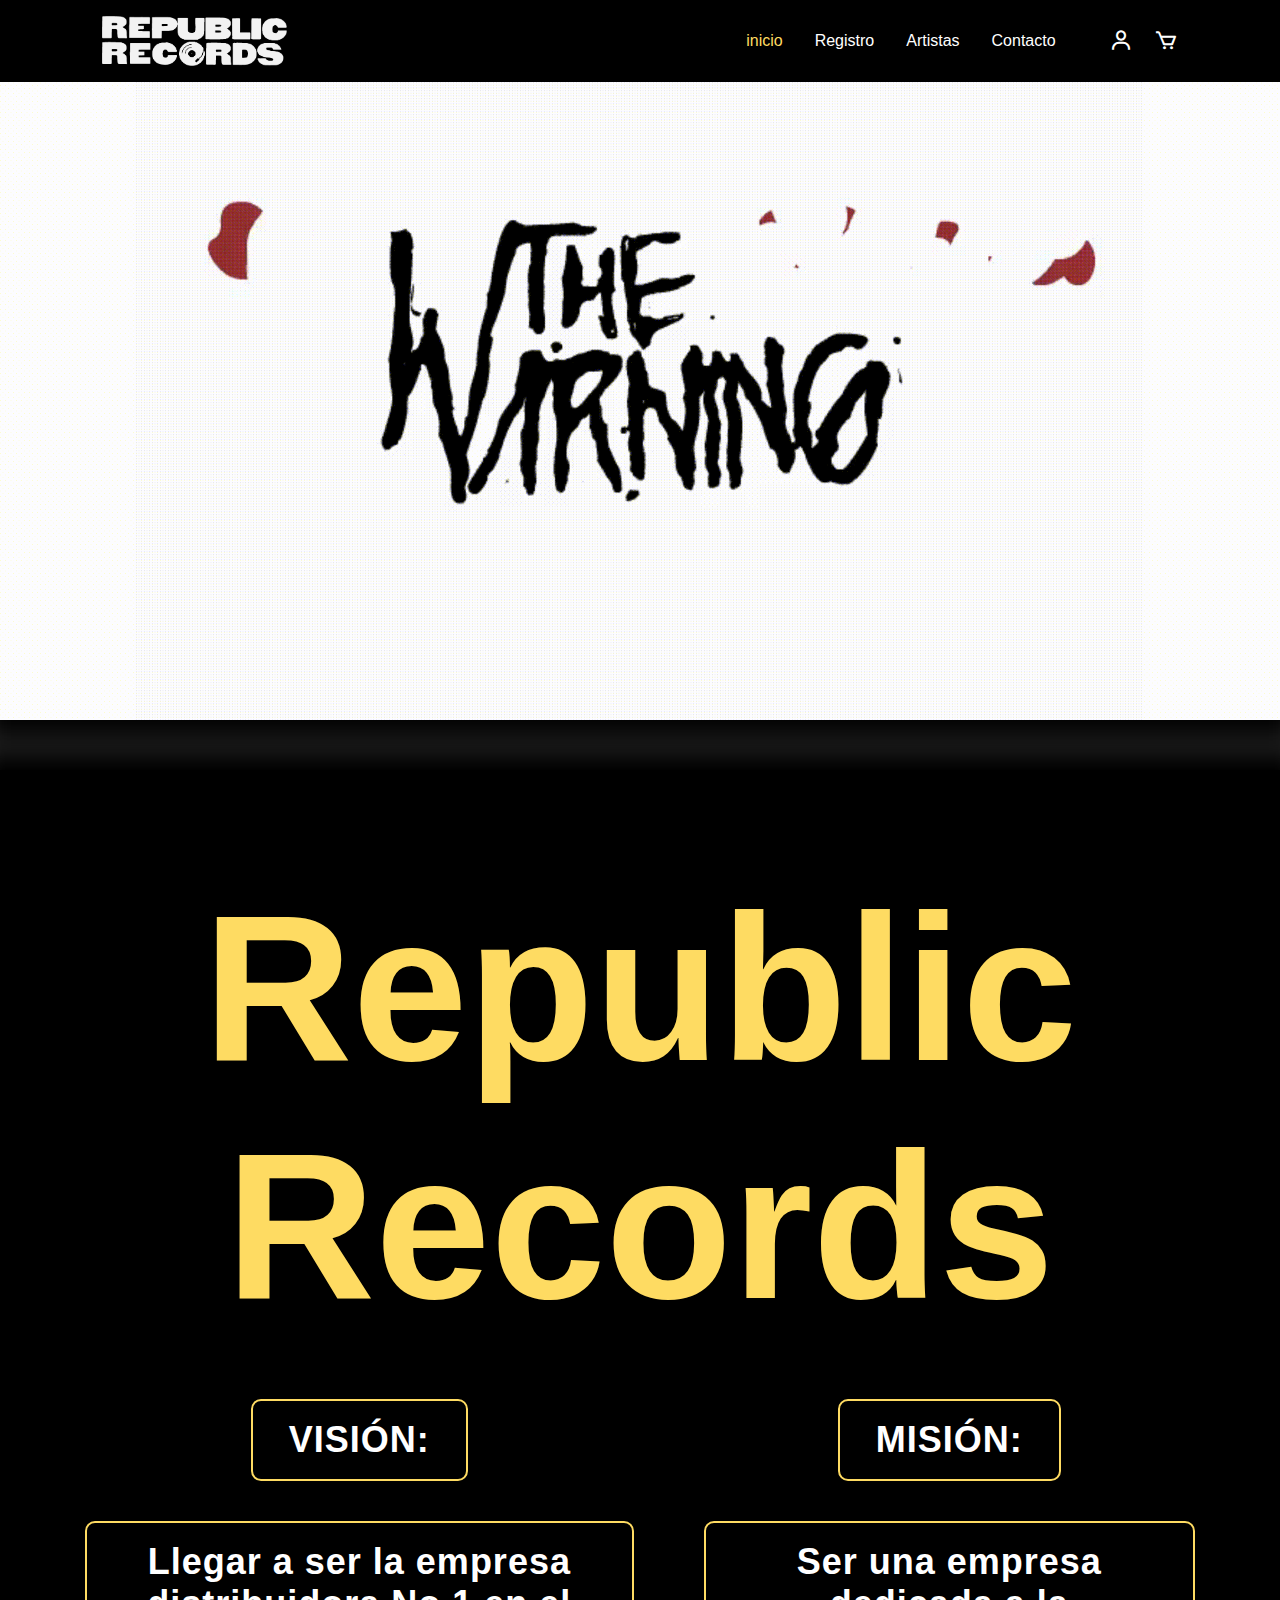
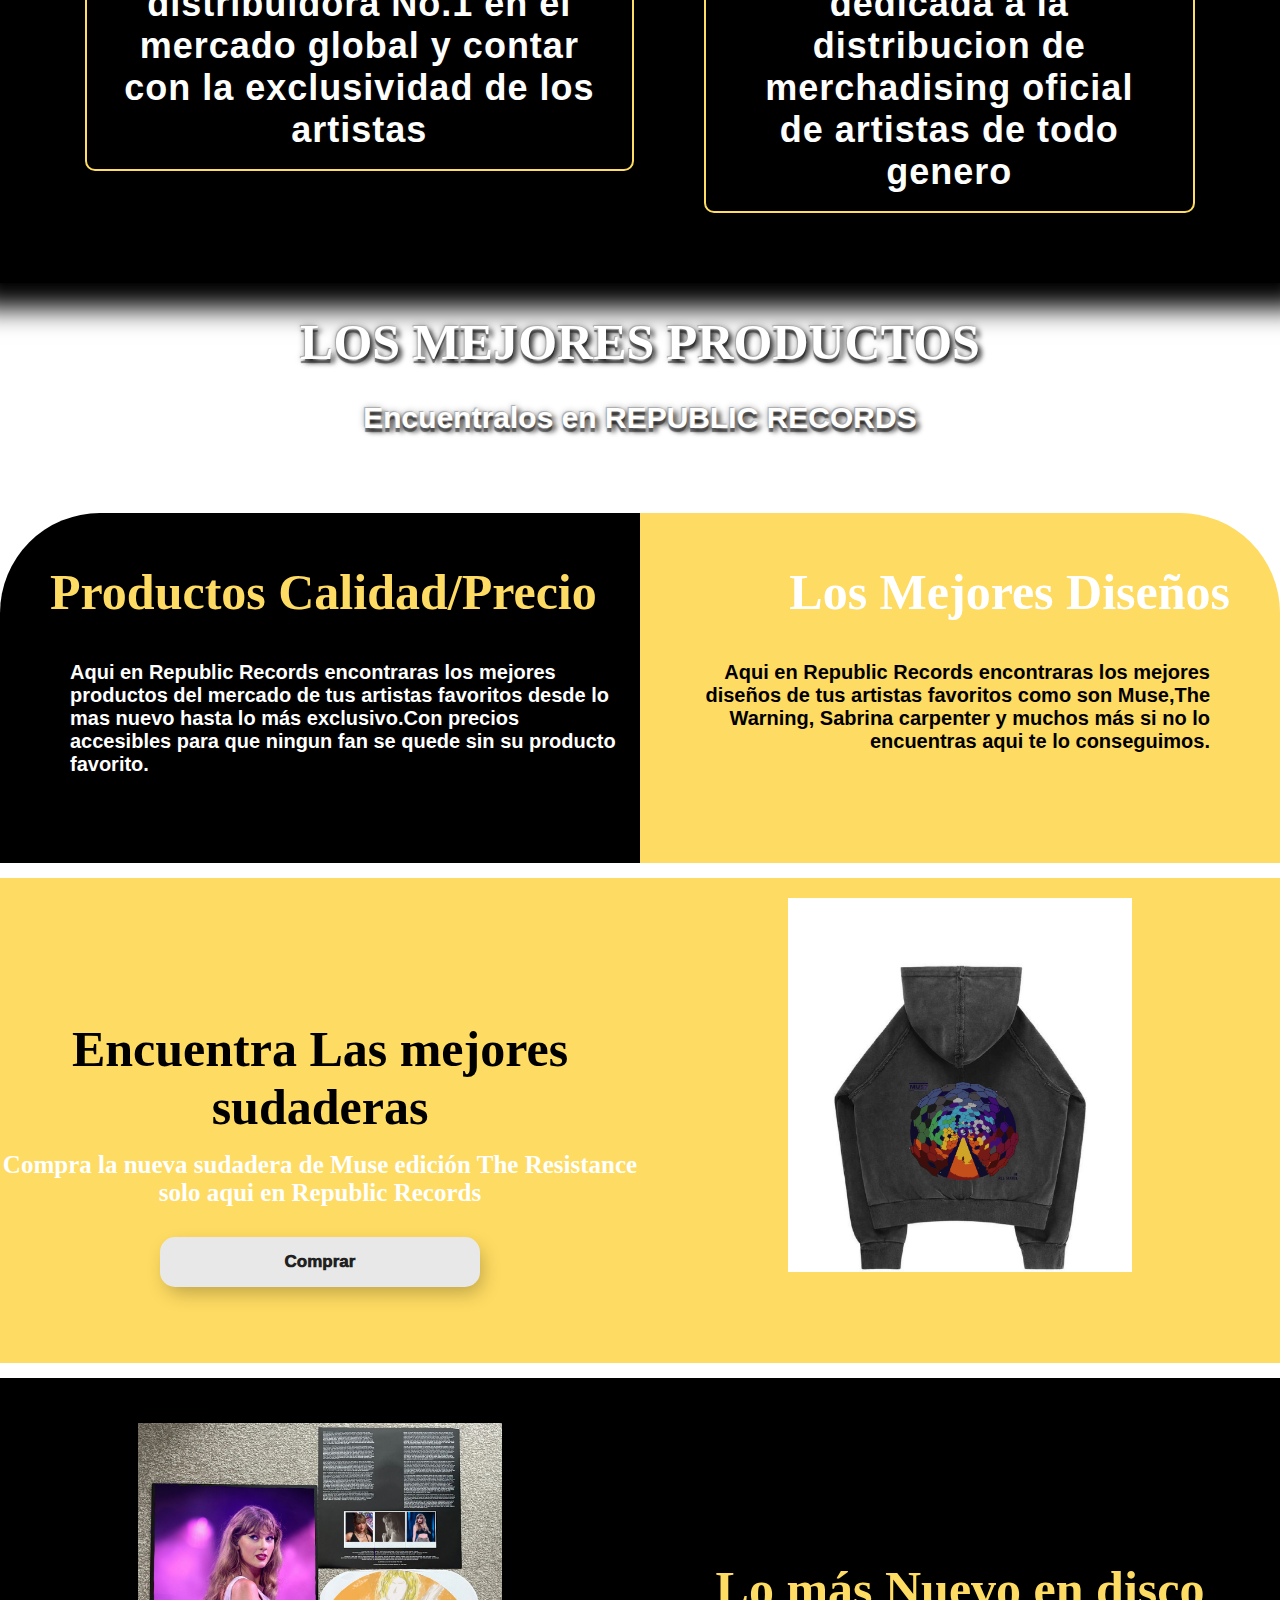
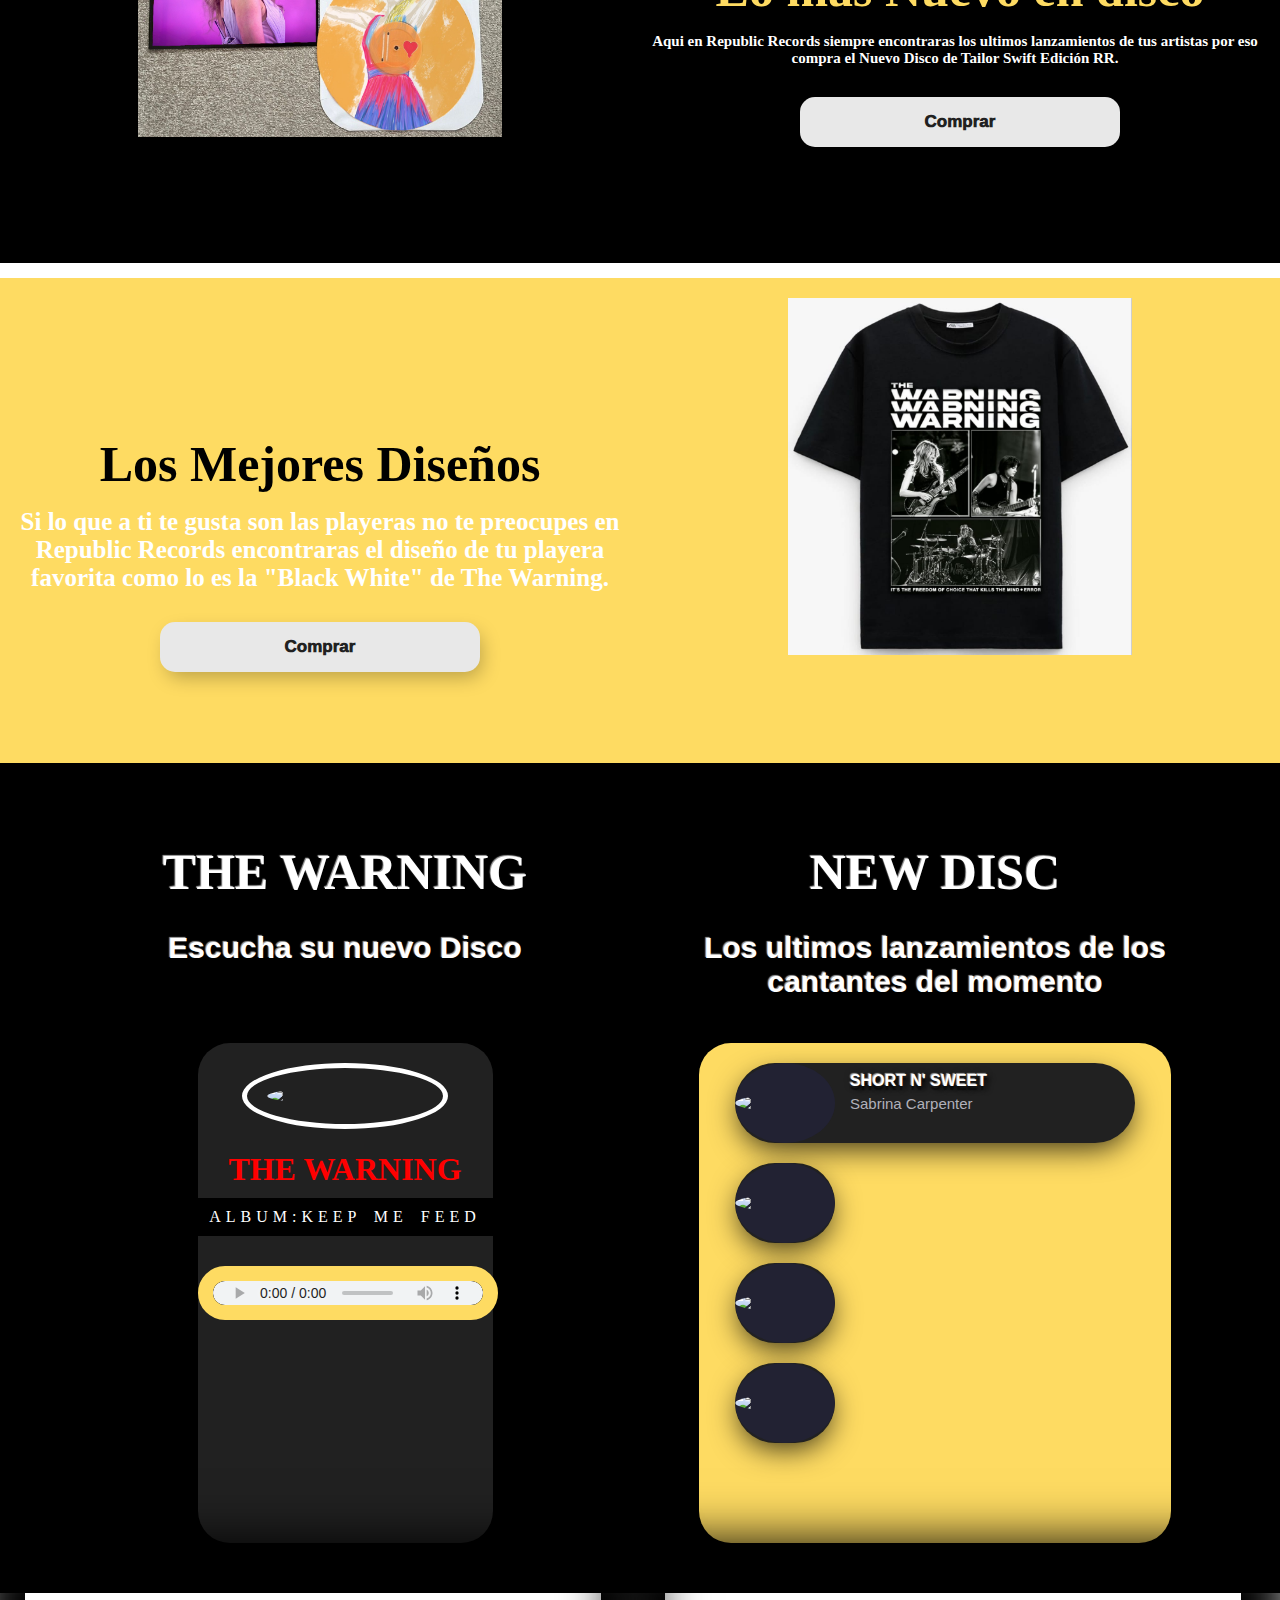
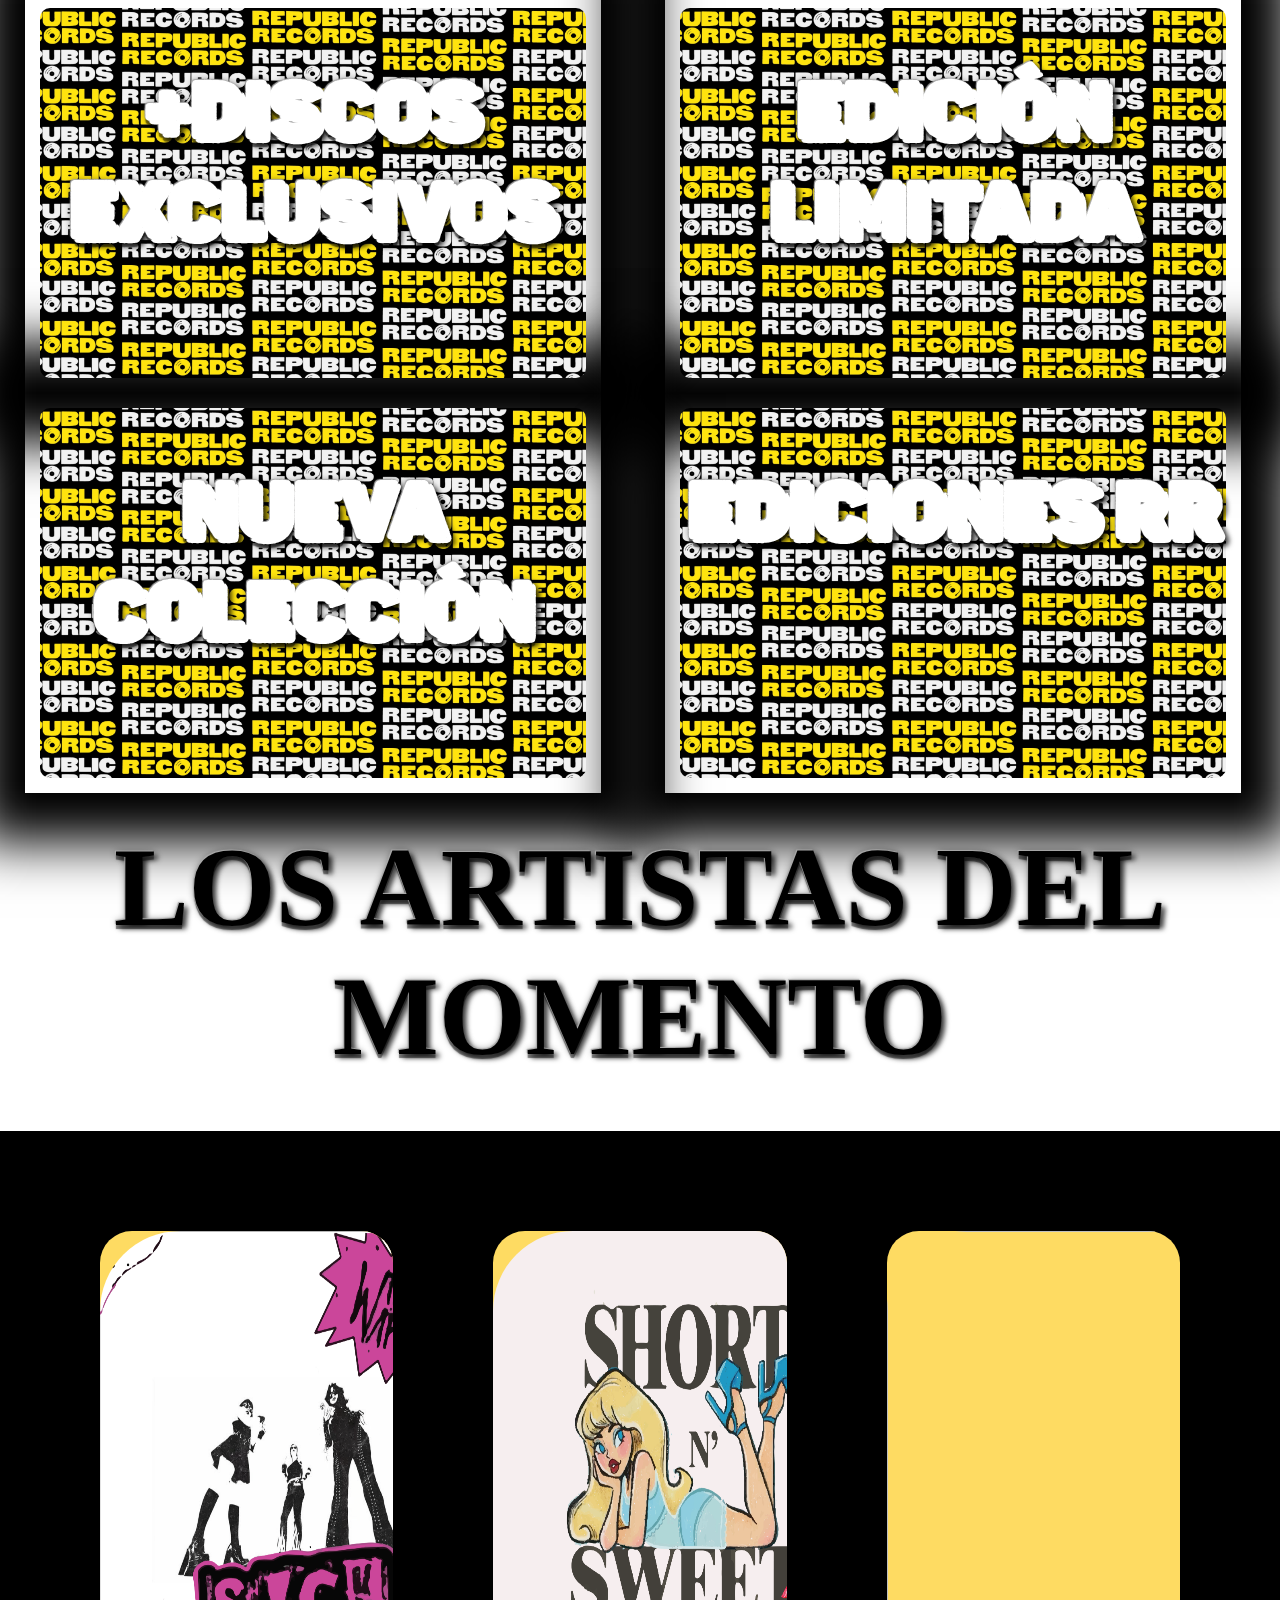
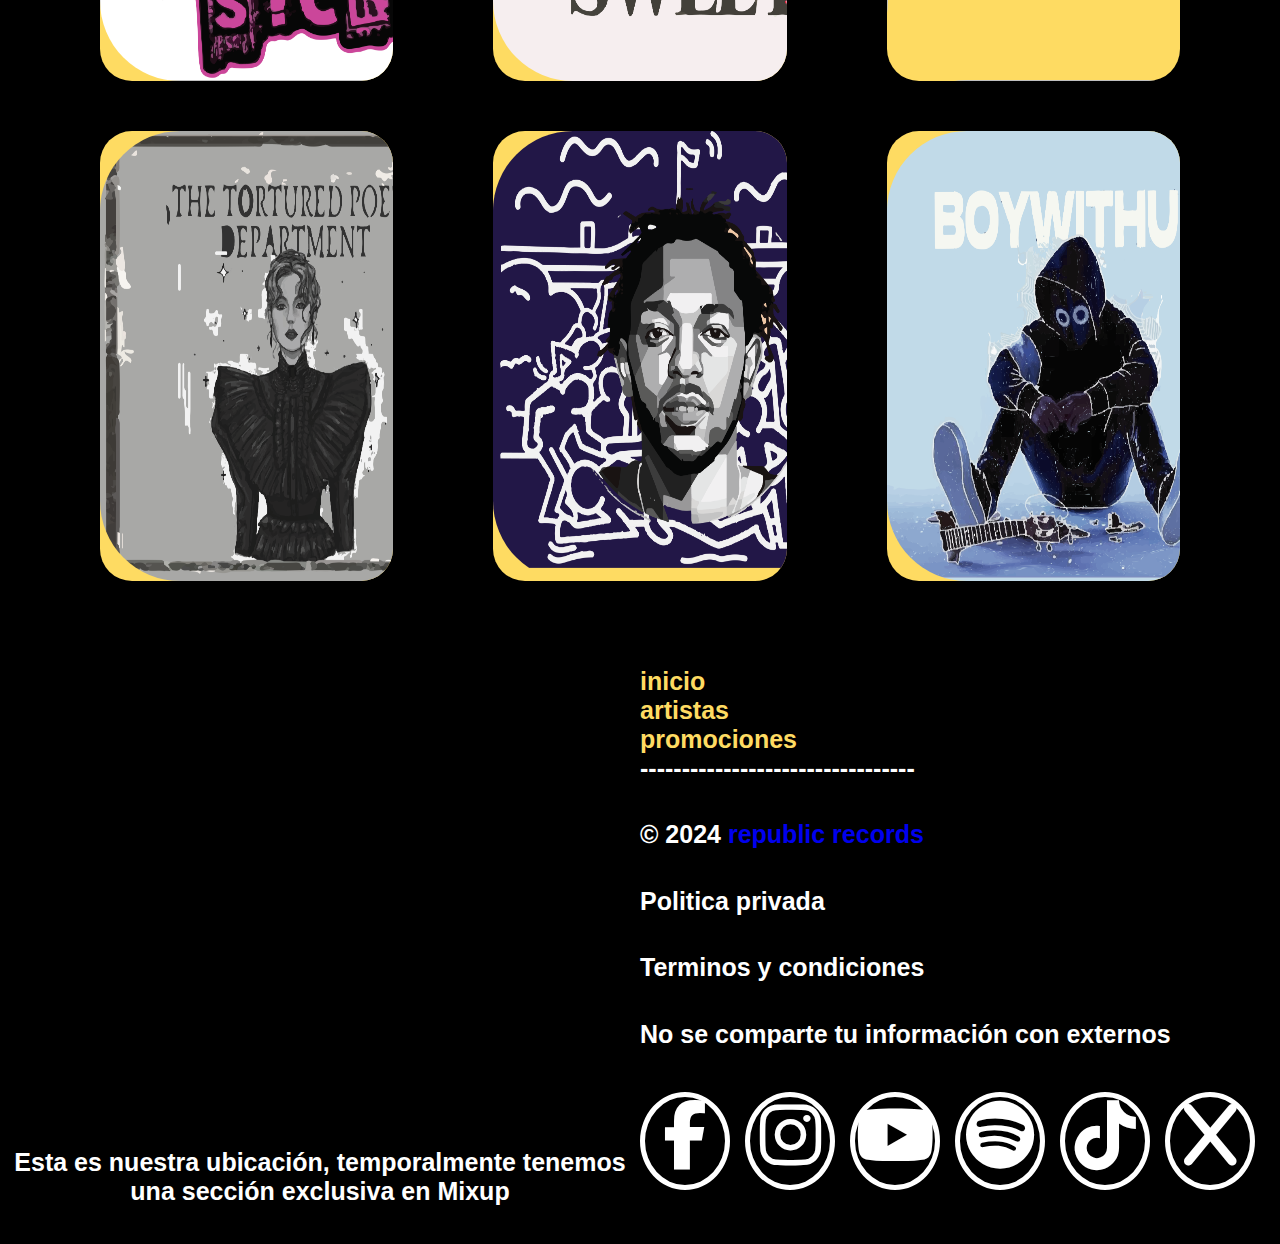
==== commit b229c4bf: "Update index.html" ====
--- a/index.html
+++ b/index.html
@@ -269,7 +269,7 @@
 			<div class="box-area">
 				<div class="box">
 					<img alt="" src="post/thewarpost.png">
-					<div class="overlay"><img src="img/wawas.png">
+					<div class="overlay"><img src="img/Wawas.png">
 						<h3>The Warning</h3>
 						<a href="warning/tw.html"><button>Visitar</button></a>
 <div class="redes1">
